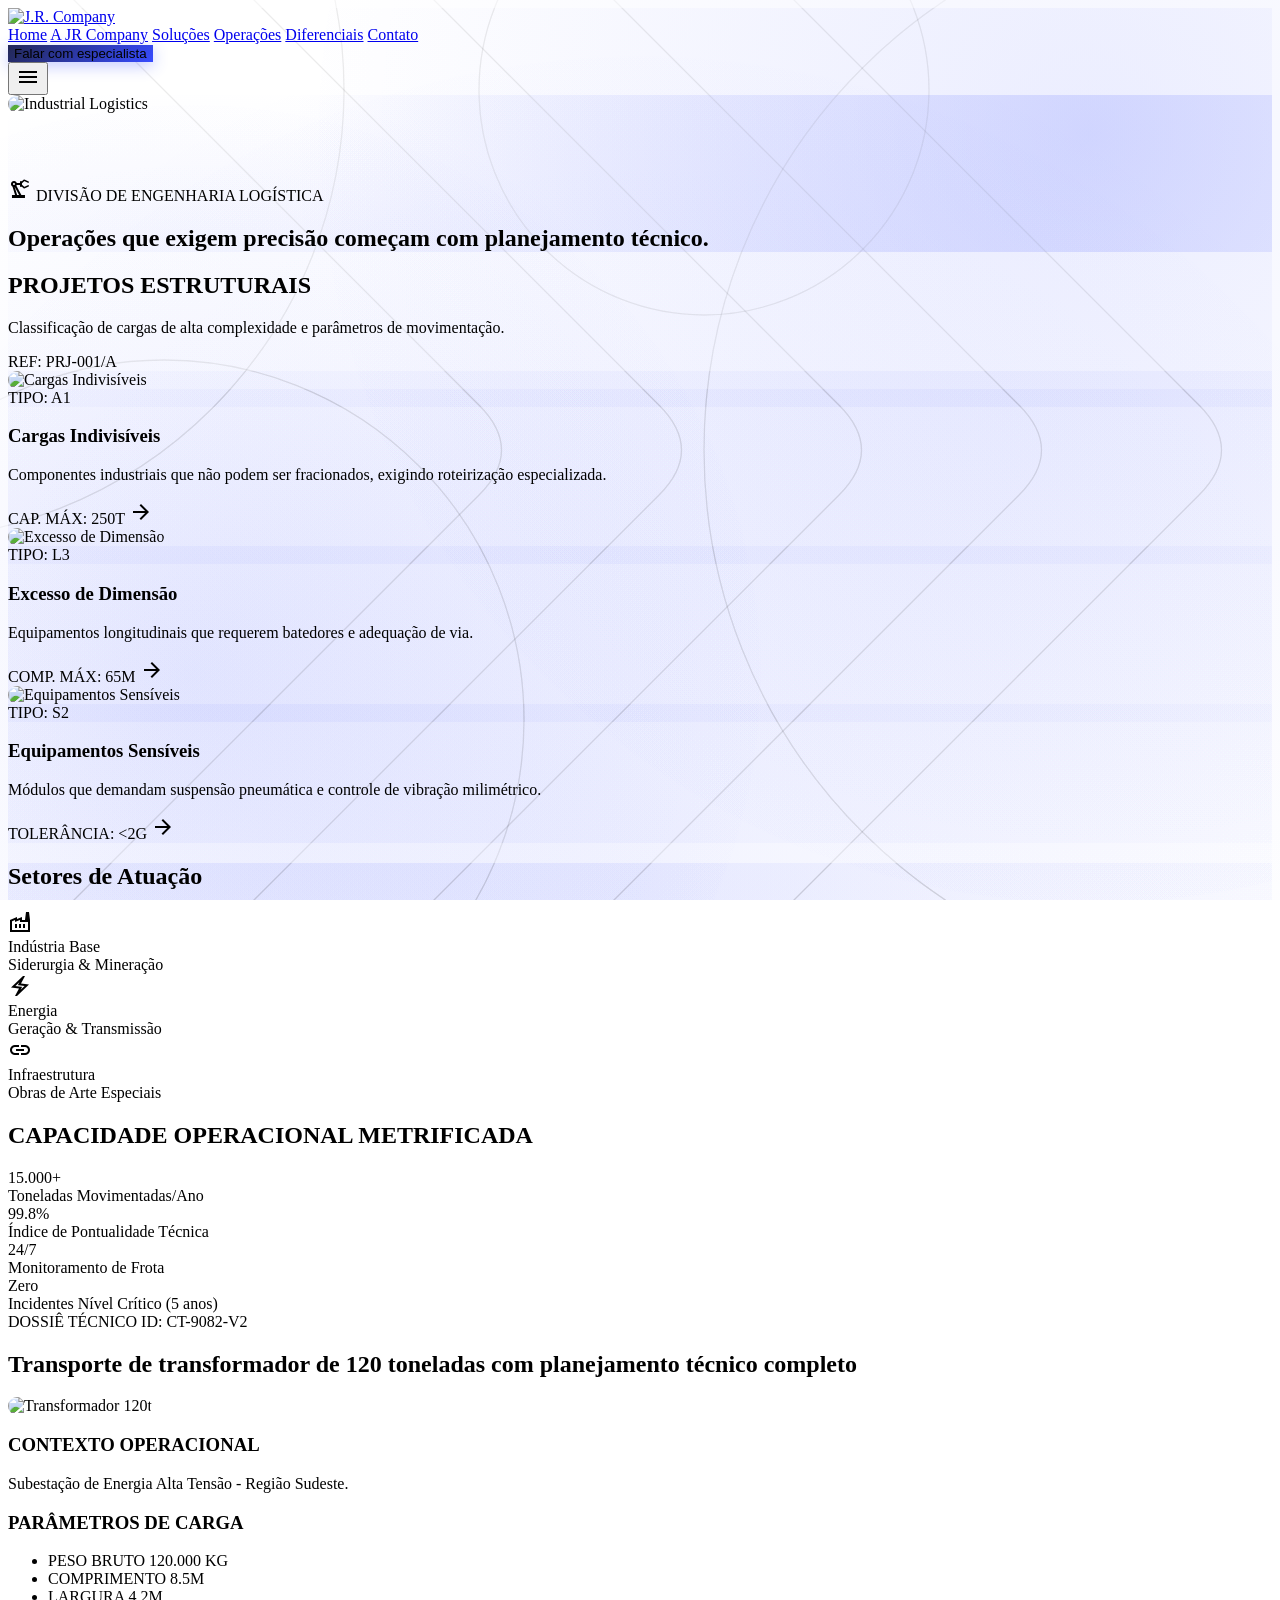
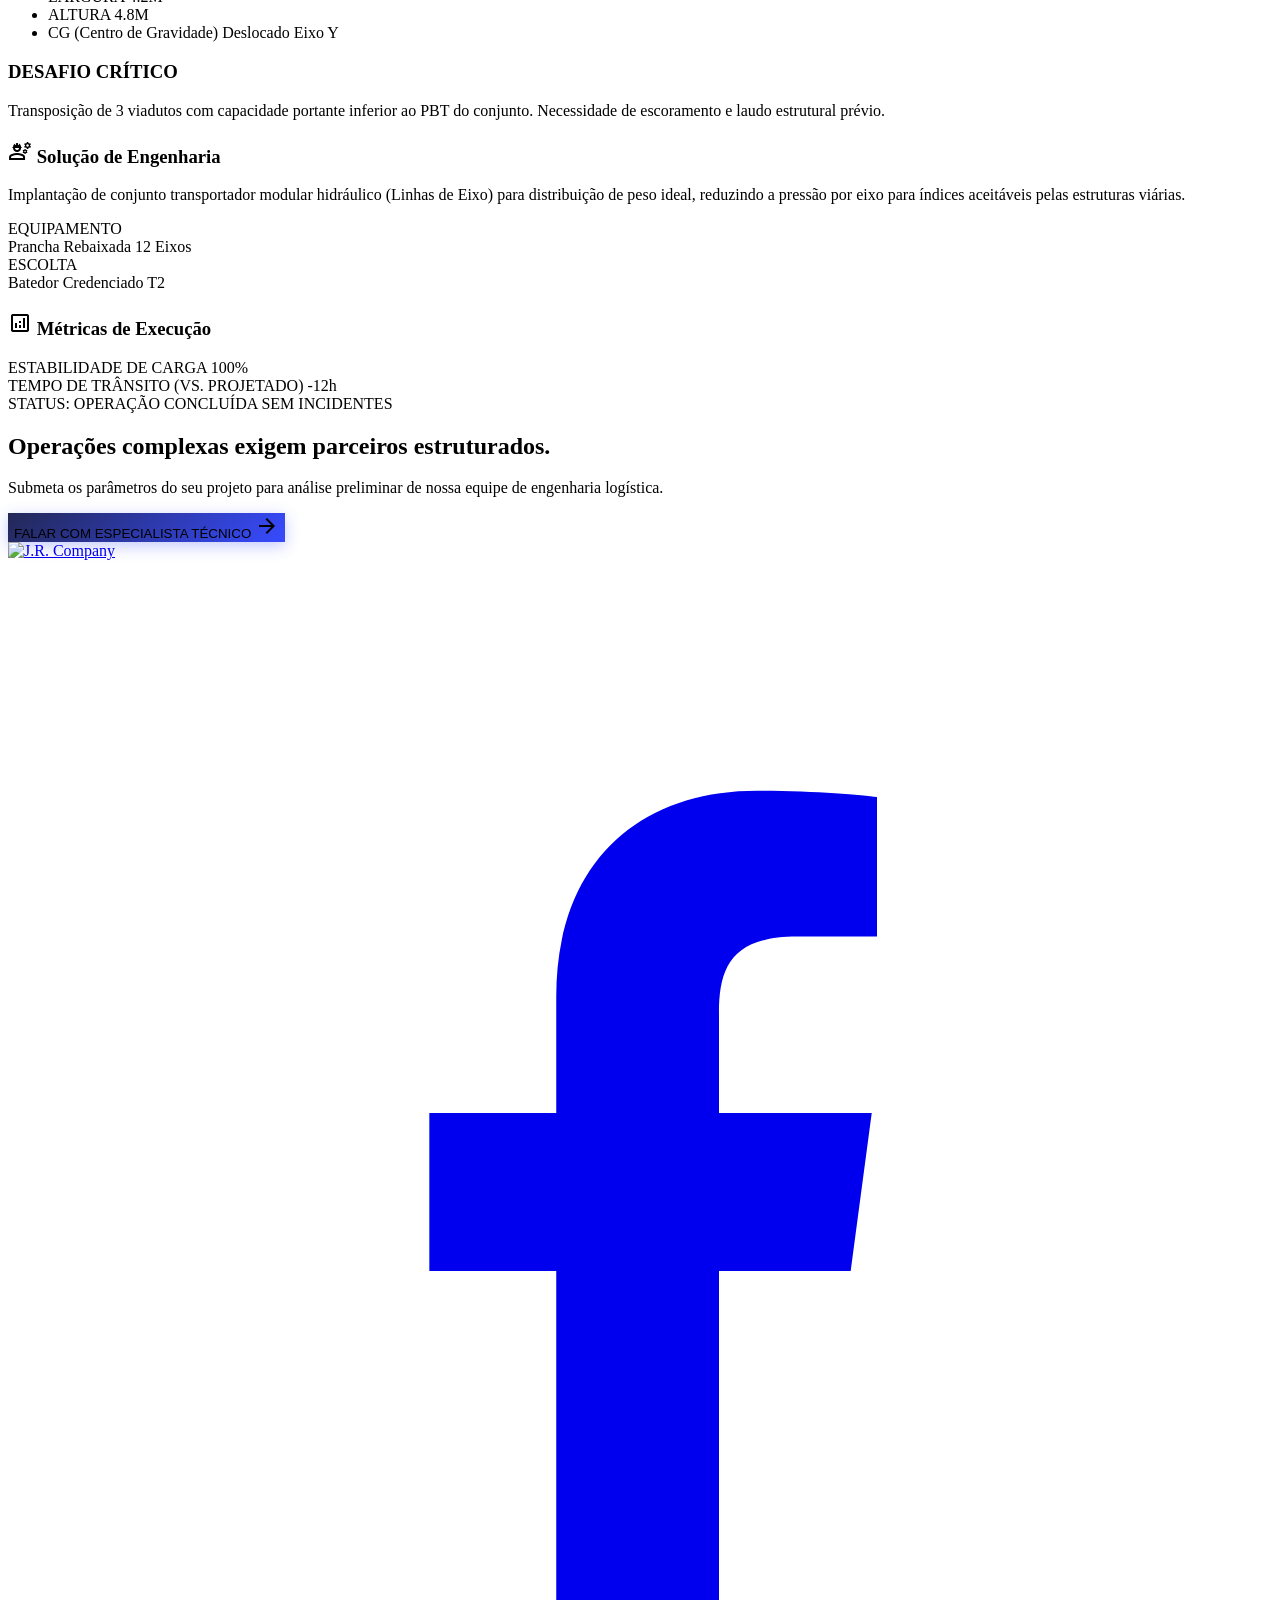
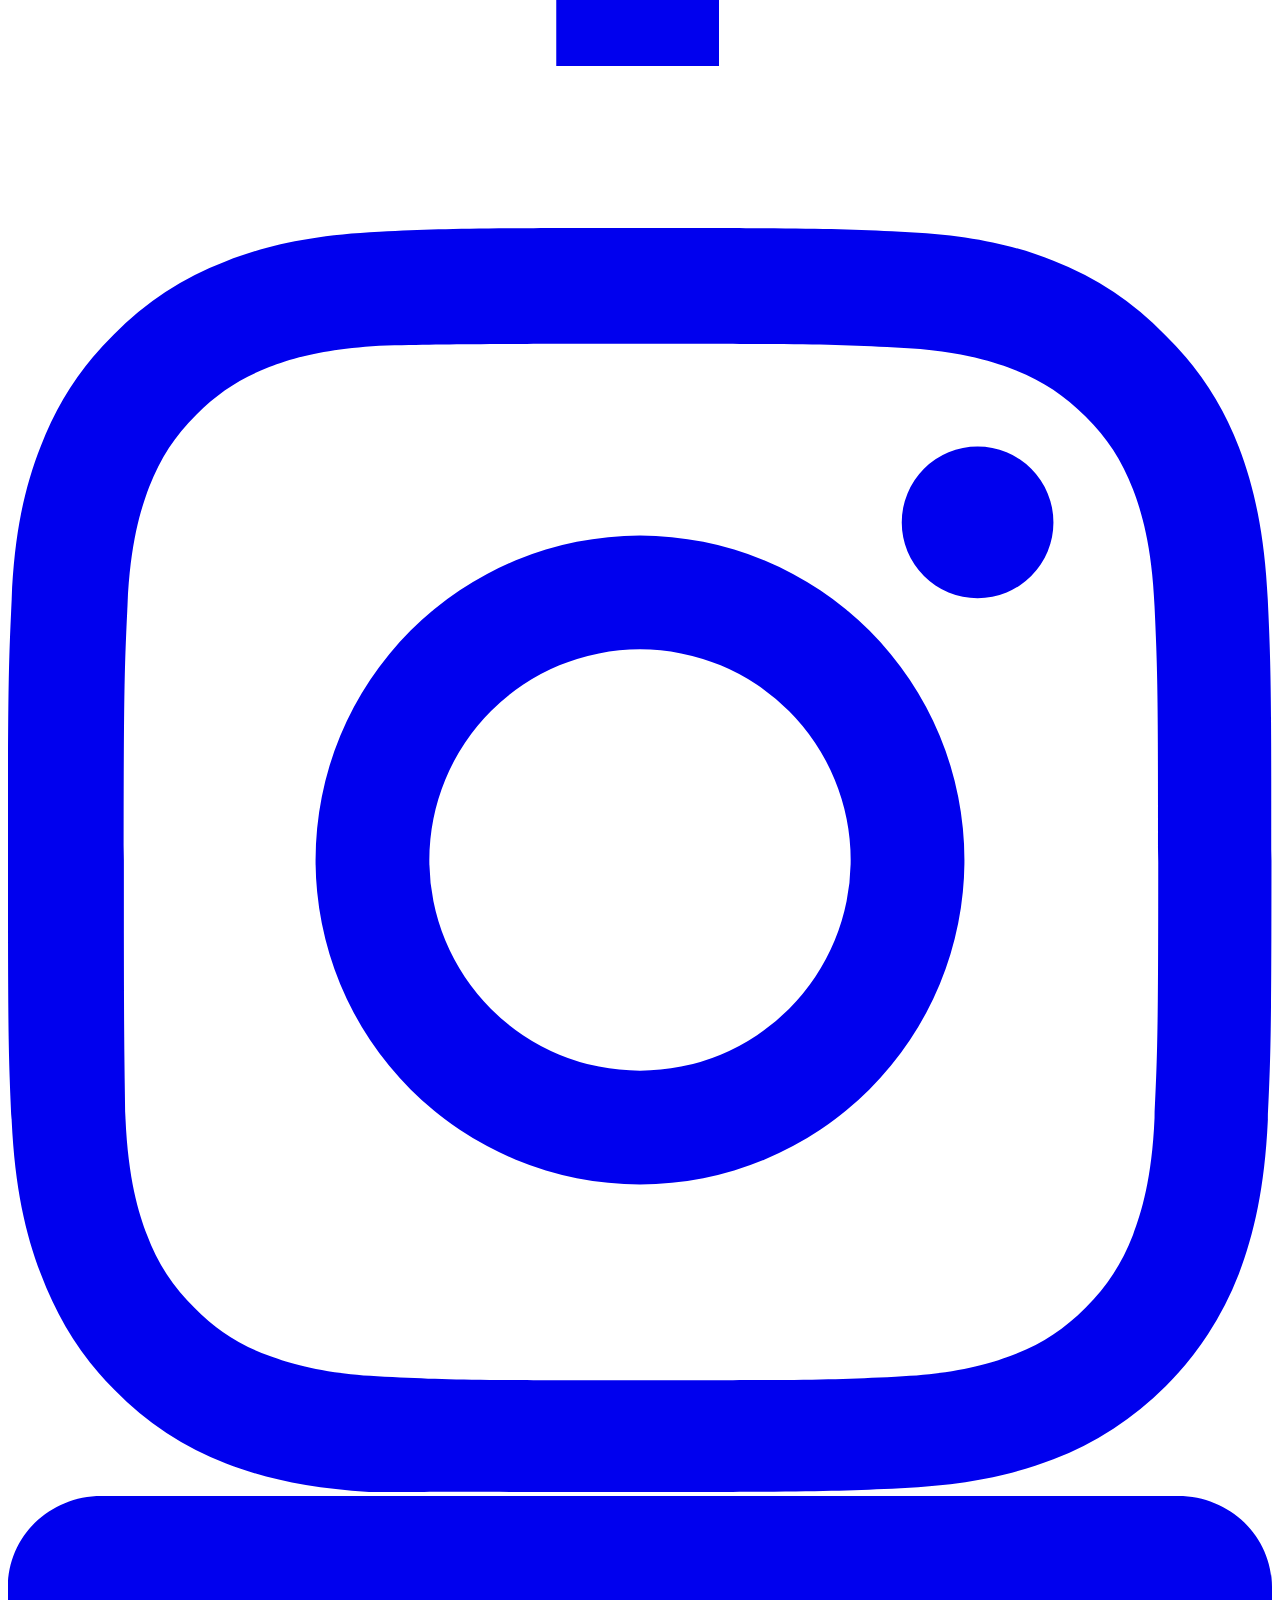
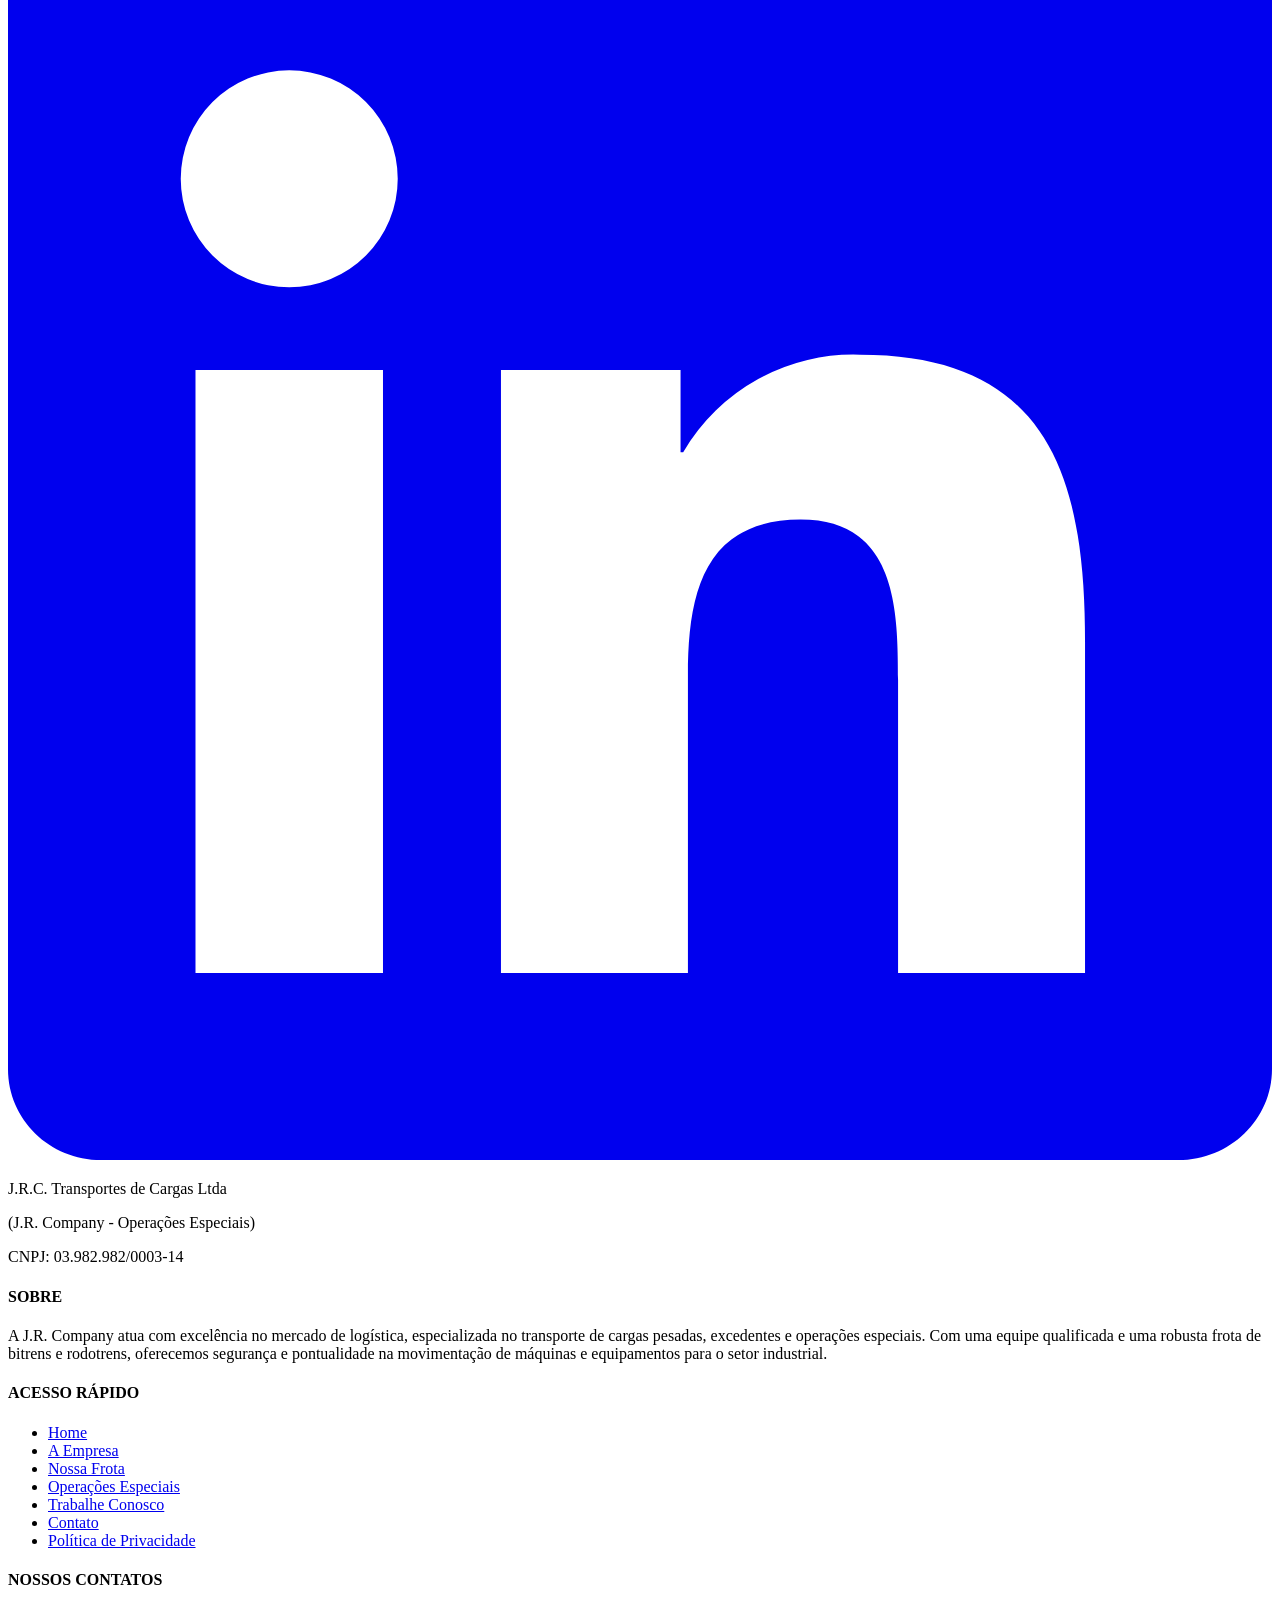
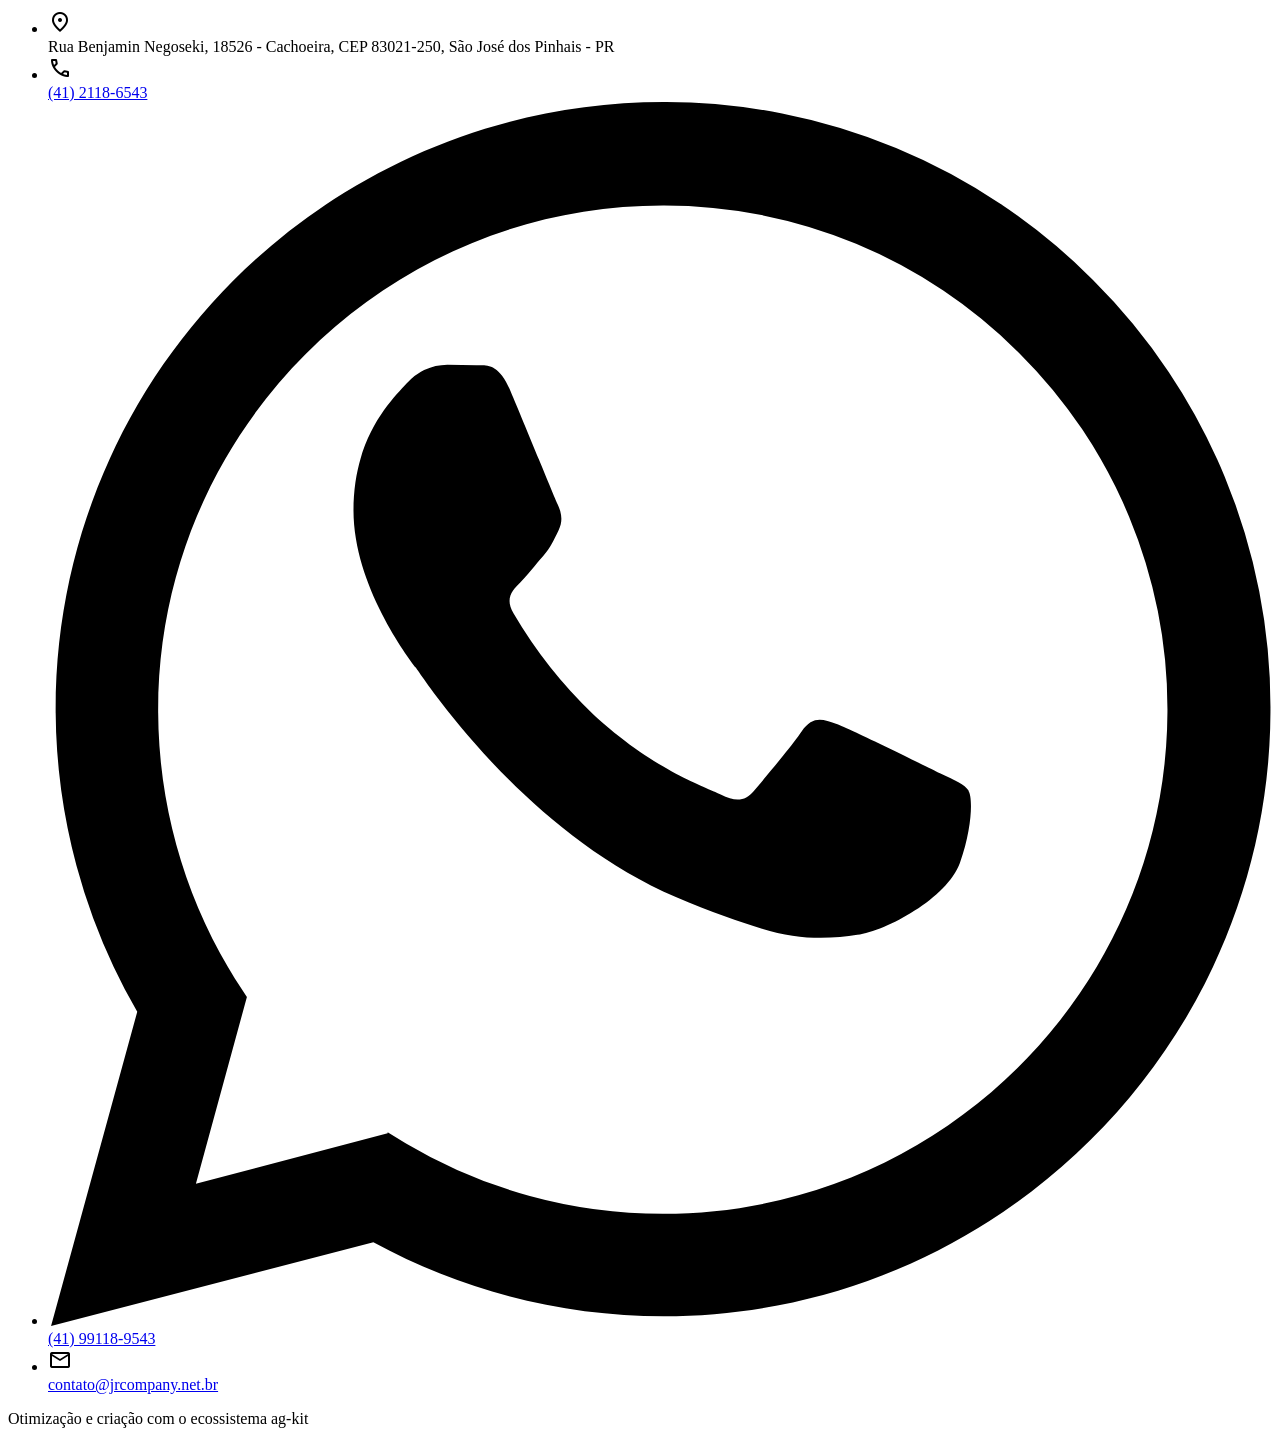
==== cases-operacoes.html @ a43604d0 "Initial commit" ====
<!DOCTYPE html>

<html class="light" lang="en"><head>
<meta charset="utf-8"/>
<meta content="width=device-width, initial-scale=1.0" name="viewport"/>
<title>J.R. COMPANY - Operations</title>
<script src="https://cdn.tailwindcss.com?plugins=forms,container-queries"></script>
<link href="https://fonts.googleapis.com" rel="preconnect"/>
<link crossorigin="" href="https://fonts.gstatic.com" rel="preconnect"/>
<link href="https://fonts.googleapis.com/css2?family=Space+Grotesk:wght@400;500;600;700&amp;family=Vazirmatn:wght@400;500;600;700;800;900&amp;display=swap" rel="stylesheet"/>
<link href="https://fonts.googleapis.com/css2?family=Material+Symbols+Outlined:wght,FILL@100..700,0..1&amp;display=swap" rel="stylesheet"/>
<link href="https://fonts.googleapis.com/css2?family=Material+Symbols+Outlined:wght,FILL@100..700,0..1&amp;display=swap" rel="stylesheet"/>
<script id="tailwind-config">
        tailwind.config = {
          darkMode: "class",
          theme: {
            extend: {
              "colors": {
                      "surface-container-high": "#e2e7ff",
                      "secondary-fixed": "#dae2ff",
                      "on-secondary": "#ffffff",
                      "on-tertiary-container": "#bcc7ff",
                      "on-secondary-container": "#232856",
                      "on-background": "#1F1F21",
                      "on-primary-fixed-variant": "#374BFF",
                      "inverse-surface": "#1F1F21",
                      "surface-container": "#F4F4F4",
                      "surface-container-lowest": "#ffffff",
                      "surface-dim": "#E0E0E0",
                      "background": "#F4F4F4",
                      "surface-tint": "#374BFF",
                      "on-tertiary": "#ffffff",
                      "surface-bright": "#F4F4F4",
                      "on-error": "#ffffff",
                      "inverse-on-surface": "#F4F4F4",
                      "on-secondary-fixed": "#1F1F21",
                      "error": "#ba1a1a",
                      "primary-container": "#374BFF",
                      "on-surface-variant": "#434654",
                      "on-error-container": "#93000a",
                      "tertiary-container": "#232856",
                      "on-tertiary-fixed-variant": "#232856",
                      "surface-container-highest": "#E0E0E0",
                      "secondary": "#232856",
                      "primary": "#374BFF",
                      "tertiary-fixed-dim": "#b8c4ff",
                      "on-primary-container": "#ffffff",
                      "secondary-fixed-dim": "#b1c5ff",
                      "outline-variant": "#c3c6d6",
                      "surface-container-low": "#F4F4F4",
                      "primary-fixed-dim": "#b4c5ff",
                      "surface-variant": "#E0E0E0",
                      "on-tertiary-fixed": "#1F1F21",
                      "error-container": "#ffdad6",
                      "on-secondary-fixed-variant": "#232856",
                      "on-primary-fixed": "#1F1F21",
                      "tertiary": "#232856",
                      "surface": "#F4F4F4",
                      "tertiary-fixed": "#dde1ff",
                      "on-primary": "#ffffff",
                      "secondary-container": "#232856",
                      "inverse-primary": "#374BFF",
                      "outline": "#737685",
                      "on-surface": "#1F1F21",
                      "primary-fixed": "#374BFF"
              },
              "borderRadius": {
                      "DEFAULT": "0.25rem",
                      "lg": "0.5rem",
                      "xl": "0.75rem",
                      "full": "9999px"
              },
              "spacing": {
                      "lg": "24px",
                      "xl": "48px",
                      "sm": "8px",
                      "unit": "4px",
                      "xs": "4px",
                      "gutter": "20px",
                      "md": "16px",
                      "margin": "40px"
              },
              "fontFamily": {
                      "label-sm": [
                              "Vazirmatn"
                      ],
                      "display": [
                              "Vazirmatn"
                      ],
                      "headline-md": [
                              "Vazirmatn"
                      ],
                      "headline-lg": [
                              "Vazirmatn"
                      ],
                      "body-lg": [
                              "Vazirmatn"
                      ],
                      "mono-data": [
                              "Vazirmatn"
                      ],
                      "body-md": [
                              "Vazirmatn"
                      ]
              },
              "fontSize": {
                      "label-sm": [
                              "12px",
                              {
                                      "lineHeight": "1",
                                      "letterSpacing": "0.05em",
                                      "fontWeight": "700"
                              }
                      ],
                      "display": [
                              "64px",
                              {
                                      "lineHeight": "1.1",
                                      "letterSpacing": "-0.02em",
                                      "fontWeight": "400"
                              }
                      ],
                      "headline-md": [
                              "24px",
                              {
                                      "lineHeight": "1.3",
                                      "fontWeight": "400"
                              }
                      ],
                      "headline-lg": [
                              "32px",
                              {
                                      "lineHeight": "1.2",
                                      "fontWeight": "400"
                              }
                      ],
                      "body-lg": [
                              "18px",
                              {
                                      "lineHeight": "1.6",
                                      "fontWeight": "400"
                              }
                      ],
                      "mono-data": [
                              "14px",
                              {
                                      "lineHeight": "1",
                                      "letterSpacing": "0.01em",
                                      "fontWeight": "500"
                              }
                      ],
                      "body-md": [
                              "16px",
                              {
                                      "lineHeight": "1.5",
                                      "fontWeight": "400"
                              }
                      ]
              }
      },
          },
        }
      </script>
<style>
        .font-vazirmatn { font-family: 'Vazirmatn', sans-serif; }
        .blueprint-bg {
            background-image: linear-gradient(rgba(0,0,0,0.03) 1px, transparent 1px),
            linear-gradient(90deg, rgba(0,0,0,0.03) 1px, transparent 1px);
            background-size: 20px 20px;
        }
        .blueprint-bg-dark {
            background-image: linear-gradient(rgba(255,255,255,0.03) 1px, transparent 1px),
            linear-gradient(90deg, rgba(255,255,255,0.03) 1px, transparent 1px);
            background-size: 20px 20px;
        }
        /* Rounded images */
        section img {
            border-radius: 12px;
        }
        section div.overflow-hidden:not(.absolute) {
            border-radius: 12px;
        }
        
        /* Nova textura Chevron aplicada a todos os blocos de fundo globais */
        body, section, main, footer, nav, header, .bg-white, .bg-slate-50, .bg-slate-100, .bg-surface, .bg-surface-container-lowest, .bg-surface-container-low {
            background-image: 
                url("data:image/svg+xml,%3Csvg width='1440' height='1000' viewBox='0 0 1440 1000' xmlns='http://www.w3.org/2000/svg'%3E%3Cg fill='none' stroke='rgba(0,0,0,0.04)' stroke-width='1.5'%3E%3Cpath d='M400 -500 L1350 450 Q1400 500 1350 550 L400 1500'/%3E%3Cpath d='M200 -500 L1150 450 Q1200 500 1150 550 L200 1500'/%3E%3Cpath d='M0 -500 L950 450 Q1000 500 950 550 L0 1500'/%3E%3Cpath d='M-200 -500 L750 450 Q800 500 750 550 L-200 1500'/%3E%3Cpath d='M-400 -500 L550 450 Q600 500 550 550 L-400 1500'/%3E%3Ccircle cx='1400' cy='500' r='600' /%3E%3Ccircle cx='200' cy='800' r='400' /%3E%3Ccircle cx='800' cy='100' r='250' /%3E%3Ccircle cx='-100' cy='100' r='500' /%3E%3C/g%3E%3C/svg%3E"),
                radial-gradient(circle 800px at 85% 15%, rgba(55, 75, 255, 0.05) 0%, rgba(55, 75, 255, 0) 100%),
                radial-gradient(circle 600px at 15% 75%, rgba(55, 75, 255, 0.04) 0%, rgba(55, 75, 255, 0) 100%),
                radial-gradient(circle 900px at 50% 100%, rgba(55, 75, 255, 0.03) 0%, rgba(55, 75, 255, 0) 100%);
            background-attachment: fixed, fixed, fixed, fixed;
            background-size: cover, 100vw 100vh, 100vw 100vh, 100vw 100vh;
            background-position: right center, top left, top left, top left;
            background-repeat: no-repeat, no-repeat, no-repeat, no-repeat;
        }
        
        /* Override para fundos escuros, para a textura ficar branca */
        .bg-slate-950, .bg-on-surface, footer {
            background-image: 
                url("data:image/svg+xml,%3Csvg width='1440' height='1000' viewBox='0 0 1440 1000' xmlns='http://www.w3.org/2000/svg'%3E%3Cg fill='none' stroke='rgba(255,255,255,0.05)' stroke-width='1.5'%3E%3Cpath d='M400 -500 L1350 450 Q1400 500 1350 550 L400 1500'/%3E%3Cpath d='M200 -500 L1150 450 Q1200 500 1150 550 L200 1500'/%3E%3Cpath d='M0 -500 L950 450 Q1000 500 950 550 L0 1500'/%3E%3Cpath d='M-200 -500 L750 450 Q800 500 750 550 L-200 1500'/%3E%3Cpath d='M-400 -500 L550 450 Q600 500 550 550 L-400 1500'/%3E%3Ccircle cx='1400' cy='500' r='600' /%3E%3Ccircle cx='200' cy='800' r='400' /%3E%3Ccircle cx='800' cy='100' r='250' /%3E%3Ccircle cx='-100' cy='100' r='500' /%3E%3C/g%3E%3C/svg%3E"),
                radial-gradient(circle 800px at 85% 15%, rgba(55, 75, 255, 0.15) 0%, rgba(55, 75, 255, 0) 100%),
                radial-gradient(circle 600px at 15% 75%, rgba(55, 75, 255, 0.1) 0%, rgba(55, 75, 255, 0) 100%),
                radial-gradient(circle 900px at 50% 100%, rgba(55, 75, 255, 0.08) 0%, rgba(55, 75, 255, 0) 100%) !important;
            background-attachment: fixed, fixed, fixed, fixed !important;
            background-size: cover, 100vw 100vh, 100vw 100vh, 100vw 100vh !important;
            background-position: right center, top left, top left, top left !important;
            background-repeat: no-repeat, no-repeat, no-repeat, no-repeat !important;
        }
        
        /* Remover a textura blueprint antiga para evidenciar a nova */
        .blueprint-bg, .blueprint-bg-dark {
            background-image: none !important;
        }





        /* Estilo para o detalhe da logo flutuante e acentos */
        .logo-floating-detail {
            position: fixed;
            bottom: -10%;
            right: -10%;
            width: 50vw;
            height: 50vw;
            max-width: 800px;
            opacity: 0.04;
            pointer-events: none;
            z-index: 0;
            transform: rotate(-15deg);
            filter: blur(2px);
            transition: all 1.2s cubic-bezier(0.4, 0, 0.2, 1);
            background-image: url('https://gnsincorporadora.com.br/wp-content/uploads/2026/04/Group.png');
            background-size: contain;
            background-repeat: no-repeat;
            background-position: center;
        }

        .logo-accent-bg {
            position: absolute;
            pointer-events: none;
            z-index: 0;
            opacity: 0.05;
            transition: all 0.8s ease;
            background-size: contain;
            background-repeat: no-repeat;
            background-position: center;
        }

        .logo-accent-bg:hover {
            opacity: 0.1;
            transform: scale(1.05) rotate(2deg);
        }

        .logo-accent-left {
            left: -10%;
            top: 15%;
            transform: rotate(5deg);
            width: 40vw;
            max-width: 600px;
            background-image: url('https://gnsincorporadora.com.br/wp-content/uploads/2026/04/logo-s.png');
            filter: brightness(0) invert(1) opacity(0.3);
        }

        .logo-accent-right {
            right: -10%;
            bottom: 15%;
            transform: rotate(-10deg);
            width: 35vw;
            max-width: 500px;
            background-image: url('https://gnsincorporadora.com.br/wp-content/uploads/2026/04/Group.png');
        }

        .logo-accent-blue {
            opacity: 0.12;
            filter: saturate(1.5);
        }

        .logo-detail-small {
            width: 64px;
            height: 64px;
            opacity: 0.3;
            pointer-events: none;
            background-image: url('https://gnsincorporadora.com.br/wp-content/uploads/2026/04/logo-s.png');
            background-size: contain;
            background-repeat: no-repeat;
            filter: brightness(0.8);
            transition: transform 0.5s ease;
        }

        .logo-detail-small:hover {
            transform: rotate(15deg) scale(1.1);
        }

        .btn-gradient {
            background: linear-gradient(135deg, #232856 0%, #374BFF 100%) !important;
            border: none !important;
            box-shadow: 0 4px 15px rgba(55, 75, 255, 0.3);
            transition: all 0.3s ease;
        }

        .btn-gradient:hover {
            background: linear-gradient(135deg, #374BFF 0%, #232856 100%) !important;
            transform: translateY(-2px);
            box-shadow: 0 6px 20px rgba(55, 75, 255, 0.4);
        }
    </style>
</head>
<body class="antialiased min-h-screen flex flex-col">
    <!-- Detalhe da Logo como Marca d'água Moderna (Fixed) -->
    <div class="logo-floating-detail"></div>
<!-- TopNavBar -->
<nav class="bg-white dark:bg-slate-950 font-['Vazirmatn'] uppercase tracking-tighter text-sm font-semibold full-width top-0 sticky rounded-none border-b border-slate-200 dark:border-slate-800 z-50">
<div class="flex justify-between items-center w-full px-8 py-4 max-w-[1440px] mx-auto">
<a href="index.html" class="flex items-center"><img src="https://jrcompany.net.br/wp-content/uploads/2023/12/jcr-transportes-logo.png" alt="J.R. Company" class="h-10 w-auto"></a>
<div class="hidden md:flex space-x-8 items-center">
<a class="text-[#374BFF] border-b-2 border-[#374BFF] pb-1 hover:text-[#374BFF] transition-colors duration-200 opacity-80" href="#">Home</a>
<a class="text-slate-900 dark:text-slate-300 hover:text-[#374BFF] transition-colors duration-200" href="#">A JR Company</a>
<a class="text-slate-900 dark:text-slate-300 hover:text-[#374BFF] transition-colors duration-200" href="#">Soluções</a>
<a class="text-slate-900 dark:text-slate-300 hover:text-[#374BFF] transition-colors duration-200" href="#">Operações</a>
<a class="text-slate-900 dark:text-slate-300 hover:text-[#374BFF] transition-colors duration-200" href="#">Diferenciais</a>
<a class="text-slate-900 dark:text-slate-300 hover:text-[#374BFF] transition-colors duration-200" href="#">Contato</a>
</div>
<div class="hidden md:flex items-center space-x-4">
<button class="px-6 py-3 btn-gradient text-white rounded-full transition-colors uppercase tracking-widest text-xs font-bold" style="">Falar com especialista</button>
</div>
<button class="rounded-xl md:hidden text-slate-900 dark:text-white" style="">
<span class="material-symbols-outlined" style="">menu</span>
</button>
</div>
</nav>
<main class="flex-grow w-full max-w-[1440px] mx-auto">
<!-- HERO SECTION -->
<section class="relative w-full min-h-[614px] bg-on-surface flex items-end border-b border-outline-variant blueprint-dark-bg overflow-hidden">
<div class="absolute inset-0 overflow-hidden">
    <!-- Logo Detail Left (from example image) -->
    <div class="logo-accent-bg logo-accent-left opacity-10"></div>
<img alt="Industrial Logistics" class="w-full h-full object-cover opacity-20 mix-blend-luminosity grayscale" data-alt="Heavy industrial port at dusk with massive shipping cranes, cargo containers, and strict geometric lines bathed in cool artificial lighting" src="https://lh3.googleusercontent.com/aida-public/[base64]"/>
</div>
<div class="relative z-10 p-10 md:p-margin w-full max-w-4xl relative">
<!-- Small Logo Detail Top Left (as per user arrow) -->
<div class="absolute -top-12 -left-4 logo-detail-small"></div>
<div class="inline-flex items-center gap-2 bg-primary-container text-on-primary px-3 py-1 mb-6 font-mono-data text-mono-data uppercase sharp">
<span class="material-symbols-outlined text-sm">precision_manufacturing</span>
                    DIVISÃO DE ENGENHARIA LOGÍSTICA
                </div>
<h1 class="font-display text-display text-surface-bright leading-tight">
                    Operações que exigem precisão <span class="text-[#374BFF] font-bold">começam com planejamento técnico.</span>
                </h1>
</div>
</section>
<!-- BLOCK 01 — PROJETOS -->
<section class="py-xl px-6 md:px-margin blueprint-bg tech-border-b">
<div class="mb-10 flex items-end justify-between">
<div>
<h2 class="font-headline-lg text-headline-lg text-on-surface mb-2">PROJETOS ESTRUTURAIS</h2>
<p class="font-body-md text-body-md text-on-surface-variant max-w-2xl">Classificação de cargas de alta complexidade e parâmetros de movimentação.</p>
</div>
<div class="font-mono-data text-mono-data text-outline hidden md:block">
                    REF: PRJ-001/A
                </div>
</div>
<div class="grid grid-cols-1 md:grid-cols-3 gap-0 tech-border bg-surface-container-lowest">
<!-- Project 1 -->
<div class="tech-border-r p-4 flex flex-col hover:bg-surface-container-low transition-colors group">
<div class="h-64 bg-surface-variant mb-4 overflow-hidden relative">
<img alt="Cargas Indivisíveis" class="w-full h-full object-cover grayscale group-hover:grayscale-0 transition-all duration-500" data-alt="Close-up of massive steel pipeline infrastructure being hoisted by heavy machinery against a clear blue sky" src="https://lh3.googleusercontent.com/aida-public/[base64]"/>
<div class="absolute top-2 right-2 bg-surface text-on-surface font-mono-data text-[10px] px-2 py-1 border border-outline-variant">
                            TIPO: A1
                        </div>
</div>
<h3 class="font-headline-md text-headline-md text-on-surface mb-2">Cargas Indivisíveis</h3>
<p class="font-body-md text-body-md text-on-surface-variant mb-4 flex-grow">Componentes industriais que não podem ser fracionados, exigindo roteirização especializada.</p>
<div class="pt-4 border-t border-outline-variant flex justify-between font-mono-data text-mono-data text-outline">
<span>CAP. MÁX: 250T</span>
<span class="material-symbols-outlined text-sm">arrow_forward</span>
</div>
</div>
<!-- Project 2 -->
<div class="tech-border-r p-4 flex flex-col hover:bg-surface-container-low transition-colors group">
<div class="h-64 bg-surface-variant mb-4 overflow-hidden relative">
<img alt="Excesso de Dimensão" class="w-full h-full object-cover grayscale group-hover:grayscale-0 transition-all duration-500" data-alt="Aerial view of wind turbine blades being transported on long specialized flatbed trucks along a desert highway" src="https://lh3.googleusercontent.com/aida-public/[base64]"/>
<div class="absolute top-2 right-2 bg-surface text-on-surface font-mono-data text-[10px] px-2 py-1 border border-outline-variant">
                            TIPO: L3
                        </div>
</div>
<h3 class="font-headline-md text-headline-md text-on-surface mb-2">Excesso de Dimensão</h3>
<p class="font-body-md text-body-md text-on-surface-variant mb-4 flex-grow">Equipamentos longitudinais que requerem batedores e adequação de via.</p>
<div class="pt-4 border-t border-outline-variant flex justify-between font-mono-data text-mono-data text-outline">
<span>COMP. MÁX: 65M</span>
<span class="material-symbols-outlined text-sm">arrow_forward</span>
</div>
</div>
<!-- Project 3 -->
<div class="p-4 flex flex-col hover:bg-surface-container-low transition-colors group">
<div class="h-64 bg-surface-variant mb-4 overflow-hidden relative">
<img alt="Equipamentos Sensíveis" class="w-full h-full object-cover grayscale group-hover:grayscale-0 transition-all duration-500" data-alt="Complex electrical transformer station with heavy gauge wires and industrial metal structures in high contrast" src="https://lh3.googleusercontent.com/aida-public/[base64]"/>
<div class="absolute top-2 right-2 bg-surface text-on-surface font-mono-data text-[10px] px-2 py-1 border border-outline-variant">
                            TIPO: S2
                        </div>
</div>
<h3 class="font-headline-md text-headline-md text-on-surface mb-2">Equipamentos Sensíveis</h3>
<p class="font-body-md text-body-md text-on-surface-variant mb-4 flex-grow">Módulos que demandam suspensão pneumática e controle de vibração milimétrico.</p>
<div class="pt-4 border-t border-outline-variant flex justify-between font-mono-data text-mono-data text-outline">
<span>TOLERÂNCIA: &lt;2G</span>
<span class="material-symbols-outlined text-sm">arrow_forward</span>
</div>
</div>
</div>
</section>
<!-- BLOCK 02 & 03 — SEGMENTOS & CAPACIDADE (Asymmetric Layout) -->
<section class="grid grid-cols-1 md:grid-cols-12 border-b border-outline-variant bg-surface">
<!-- Segmentos (Left Col) -->
<div class="md:col-span-4 p-xl tech-border-r bg-surface-container-low">
<h2 class="font-label-sm text-label-sm uppercase text-on-surface-variant mb-8 border-b border-outline-variant pb-2">Setores de Atuação</h2>
<div class="flex flex-col gap-4">
<div class="flex items-center gap-4 p-4 bg-surface tech-border hover:border-primary transition-colors">
<span class="material-symbols-outlined text-primary text-[32px] p-2 bg-surface-container" data-icon="factory">factory</span>
<div>
<div class="font-headline-md text-headline-md text-on-surface">Indústria Base</div>
<div class="font-mono-data text-[12px] text-outline">Siderurgia &amp; Mineração</div>
</div>
</div>
<div class="flex items-center gap-4 p-4 bg-surface tech-border hover:border-primary transition-colors">
<span class="material-symbols-outlined text-primary text-[32px] p-2 bg-surface-container" data-icon="electric_bolt">electric_bolt</span>
<div>
<div class="font-headline-md text-headline-md text-on-surface">Energia</div>
<div class="font-mono-data text-[12px] text-outline">Geração &amp; Transmissão</div>
</div>
</div>
<div class="flex items-center gap-4 p-4 bg-surface tech-border hover:border-primary transition-colors">
<span class="material-symbols-outlined text-primary text-[32px] p-2 bg-surface-container" data-icon="bridge">link</span>
<div>
<div class="font-headline-md text-headline-md text-on-surface">Infraestrutura</div>
<div class="font-mono-data text-[12px] text-outline">Obras de Arte Especiais</div>
</div>
</div>
</div>
</div>
<!-- Capacidade (Right Col) -->
<div class="md:col-span-8 p-xl flex flex-col justify-center blueprint-bg">
<div class="max-w-2xl">
<h2 class="font-headline-lg text-headline-lg text-on-surface mb-8">CAPACIDADE OPERACIONAL METRIFICADA</h2>
<div class="grid grid-cols-2 gap-8">
<div class="border-l-4 border-primary pl-4">
<div class="font-display text-[48px] text-on-surface leading-none mb-1">15.000+</div>
<div class="font-label-sm text-label-sm text-on-surface-variant uppercase">Toneladas Movimentadas/Ano</div>
</div>
<div class="border-l-4 border-primary pl-4">
<div class="font-display text-[48px] text-on-surface leading-none mb-1">99.8%</div>
<div class="font-label-sm text-label-sm text-on-surface-variant uppercase">Índice de Pontualidade Técnica</div>
</div>
<div class="border-l-4 border-primary pl-4">
<div class="font-display text-[48px] text-on-surface leading-none mb-1">24/7</div>
<div class="font-label-sm text-label-sm text-on-surface-variant uppercase">Monitoramento de Frota</div>
</div>
<div class="border-l-4 border-primary pl-4">
<div class="font-display text-[48px] text-on-surface leading-none mb-1">Zero</div>
<div class="font-label-sm text-label-sm text-on-surface-variant uppercase">Incidentes Nível Crítico (5 anos)</div>
</div>
</div>
</div>
</div>
</section>
<!-- DETAILED CASE SECTION (Bento Grid / Schematic Style) -->
<section class="py-xl px-6 md:px-margin bg-surface relative overflow-hidden">
<!-- Logo Detail Right Blue (from example image) -->
<div class="logo-accent-bg logo-accent-right logo-accent-blue"></div>
<div class="mb-12 border-b-2 border-on-surface pb-6 relative z-10">
<div class="flex items-center gap-2 mb-4">
<span class="bg-on-surface text-surface px-2 py-1 font-mono-data text-[12px] sharp">DOSSIÊ TÉCNICO</span>
<span class="font-mono-data text-[12px] text-outline">ID: CT-9082-V2</span>
</div>
<h2 class="font-display text-[40px] md:text-[56px] text-on-surface leading-none max-w-4xl">
                    Transporte de transformador de 120 toneladas com planejamento técnico completo
                </h2>
</div>
<!-- Bento Grid -->
<div class="grid grid-cols-1 md:grid-cols-12 gap-0 tech-border bg-surface-container-lowest shadow-sm">
<!-- Main Image Area -->
<div class="md:col-span-8 border-b md:border-b-0 md:border-r border-outline-variant p-2 relative h-[400px] md:h-auto">
<img alt="Transformador 120t" class="w-full h-full object-cover filter contrast-125 saturate-50" data-alt="Massive industrial transformer secured onto a heavy-duty multi-axle trailer, shot from a low angle emphasizing scale and engineering" src="https://lh3.googleusercontent.com/aida-public/[base64]"/>
<!-- Overlay Grid -->
<div class="absolute inset-0 blueprint-bg pointer-events-none opacity-50"></div>
<!-- Crosshairs -->
<div class="absolute top-1/2 left-1/2 w-8 h-8 -ml-4 -mt-4 border border-white opacity-70 pointer-events-none flex items-center justify-center">
<div class="w-1 h-1 bg-white"></div>
</div>
</div>
<!-- Specs Sidebar -->
<div class="md:col-span-4 flex flex-col bg-surface">
<div class="p-6 tech-border-b bg-surface-container-low">
<h3 class="font-label-sm text-label-sm text-on-surface-variant mb-1">CONTEXTO OPERACIONAL</h3>
<p class="font-body-md text-on-surface font-medium">Subestação de Energia Alta Tensão - Região Sudeste.</p>
</div>
<div class="p-6 tech-border-b flex-grow">
<h3 class="font-label-sm text-label-sm text-on-surface-variant mb-4">PARÂMETROS DE CARGA</h3>
<ul class="space-y-3 font-mono-data text-[14px]">
<li class="flex justify-between border-b border-outline-variant border-dashed pb-1">
<span class="text-outline">PESO BRUTO</span>
<span class="text-on-surface font-bold">120.000 KG</span>
</li>
<li class="flex justify-between border-b border-outline-variant border-dashed pb-1">
<span class="text-outline">COMPRIMENTO</span>
<span class="text-on-surface font-bold">8.5M</span>
</li>
<li class="flex justify-between border-b border-outline-variant border-dashed pb-1">
<span class="text-outline">LARGURA</span>
<span class="text-on-surface font-bold">4.2M</span>
</li>
<li class="flex justify-between border-b border-outline-variant border-dashed pb-1">
<span class="text-outline">ALTURA</span>
<span class="text-on-surface font-bold">4.8M</span>
</li>
<li class="flex justify-between border-b border-outline-variant border-dashed pb-1">
<span class="text-outline">CG (Centro de Gravidade)</span>
<span class="text-on-surface font-bold">Deslocado Eixo Y</span>
</li>
</ul>
</div>
<div class="p-6 bg-error-container text-on-error-container">
<h3 class="font-label-sm text-label-sm mb-2 opacity-80">DESAFIO CRÍTICO</h3>
<p class="font-body-sm text-[14px] leading-tight">Transposição de 3 viadutos com capacidade portante inferior ao PBT do conjunto. Necessidade de escoramento e laudo estrutural prévio.</p>
</div>
</div>
<!-- Bottom Row: Solution & Results -->
<div class="md:col-span-6 p-8 tech-border-t tech-border-r border-outline-variant bg-surface">
<h3 class="font-headline-md text-headline-md text-on-surface mb-4 flex items-center gap-2">
<span class="material-symbols-outlined text-primary">engineering</span>
                        Solução de Engenharia
                    </h3>
<p class="font-body-lg text-body-lg text-on-surface-variant mb-6">
                        Implantação de conjunto transportador modular hidráulico (Linhas de Eixo) para distribuição de peso ideal, reduzindo a pressão por eixo para índices aceitáveis pelas estruturas viárias.
                    </p>
<div class="grid grid-cols-2 gap-4">
<div class="p-3 border border-outline-variant bg-surface-container-lowest">
<div class="font-mono-data text-[10px] text-outline mb-1">EQUIPAMENTO</div>
<div class="font-bold text-on-surface text-[14px]">Prancha Rebaixada 12 Eixos</div>
</div>
<div class="p-3 border border-outline-variant bg-surface-container-lowest">
<div class="font-mono-data text-[10px] text-outline mb-1">ESCOLTA</div>
<div class="font-bold text-on-surface text-[14px]">Batedor Credenciado T2</div>
</div>
</div>
</div>
<div class="md:col-span-6 p-8 tech-border-t border-outline-variant bg-surface-container-low flex flex-col justify-center">
<h3 class="font-headline-md text-headline-md text-on-surface mb-4 flex items-center gap-2">
<span class="material-symbols-outlined text-primary">analytics</span>
                        Métricas de Execução
                    </h3>
<div class="space-y-4">
<div>
<div class="flex justify-between font-mono-data text-[12px] mb-1">
<span class="text-on-surface-variant">ESTABILIDADE DE CARGA</span>
<span class="text-primary font-bold">100%</span>
</div>
<div class="w-full bg-surface-variant h-1"><div class="bg-primary h-1 w-full"></div></div>
</div>
<div>
<div class="flex justify-between font-mono-data text-[12px] mb-1">
<span class="text-on-surface-variant">TEMPO DE TRÂNSITO (VS. PROJETADO)</span>
<span class="text-primary font-bold">-12h</span>
</div>
<div class="w-full bg-surface-variant h-1"><div class="bg-primary h-1 w-[85%]"></div></div>
</div>
<div class="mt-4 pt-4 border-t border-outline-variant border-dashed">
<span class="inline-block bg-primary text-on-primary px-2 py-1 font-mono-data text-[10px] sharp">STATUS: OPERAÇÃO CONCLUÍDA SEM INCIDENTES</span>
</div>
</div>
</div>
</div>
</section>
<!-- CTA SECTION -->
<section class="py-xl px-6 md:px-margin bg-on-surface text-surface text-center flex flex-col items-center justify-center min-h-[300px] blueprint-dark-bg">
<h2 class="font-headline-lg text-headline-lg mb-6 max-w-2xl">
                Operações complexas exigem <span class="text-[#374BFF] font-bold">parceiros estruturados.</span>
            </h2>
<p class="font-body-md text-outline-variant mb-8 max-w-xl">
                Submeta os parâmetros do seu projeto para análise preliminar de nossa equipe de engenharia logística.
            </p>
<button class="btn-gradient text-on-primary font-label-sm text-label-sm px-8 py-4 rounded-full transition-colors uppercase tracking-widest flex items-center gap-2">
                FALAR COM ESPECIALISTA TÉCNICO
                <span class="material-symbols-outlined text-sm">arrow_forward</span>
</button>
</section>
</main>
<!-- Footer -->
        <!-- Footer -->
        <footer class="bg-white border-t border-slate-200 w-full pt-20 pb-10 px-8 relative overflow-hidden">
                <div class="max-w-[1440px] mx-auto relative z-10">
                        <div class="grid grid-cols-1 md:grid-cols-2 lg:grid-cols-4 gap-12 mb-16">
                                <!-- Coluna 1: Identidade e Redes -->
                                <div class="flex flex-col gap-8">
                                        <a href="index.html">
                                                <img src="https://jrcompany.net.br/wp-content/uploads/2023/12/jcr-transportes-logo.png"
                                                        alt="J.R. Company" class="h-12 w-auto">
                                        </a>
                                        <div class="flex gap-4">
                                                <a href="#"
                                                        class="w-10 h-10 rounded-full bg-slate-100 flex items-center justify-center text-slate-600 hover:bg-[#374BFF] hover:text-white transition-all duration-300 shadow-sm">
                                                        <svg xmlns="http://www.w3.org/2000/svg" viewBox="0 0 24 24" fill="currentColor" class="w-5 h-5" aria-hidden="true"><path d="M13.5 21v-7.5h2.5l.4-3h-2.9V8.6c0-.86.24-1.45 1.48-1.45H16.5V4.5c-.27-.04-1.2-.12-2.28-.12-2.26 0-3.81 1.38-3.81 3.91V10.5H8v3h2.41V21h3.09Z"/></svg>
                                                </a>
                                                <a href="#"
                                                        class="w-10 h-10 rounded-full bg-slate-100 flex items-center justify-center text-slate-600 hover:bg-[#374BFF] hover:text-white transition-all duration-300 shadow-sm">
                                                        <svg xmlns="http://www.w3.org/2000/svg" viewBox="0 0 24 24" fill="currentColor" class="w-5 h-5" aria-hidden="true"><path d="M12 2.2c3.2 0 3.58.01 4.85.07 1.17.05 1.8.25 2.23.41.56.22.96.48 1.38.9.42.42.68.82.9 1.38.16.42.36 1.06.41 2.23.06 1.27.07 1.65.07 4.85s-.01 3.58-.07 4.85c-.05 1.17-.25 1.8-.41 2.23-.22.56-.48.96-.9 1.38-.42.42-.82.68-1.38.9-.42.16-1.06.36-2.23.41-1.27.06-1.65.07-4.85.07s-3.58-.01-4.85-.07c-1.17-.05-1.8-.25-2.23-.41a3.7 3.7 0 0 1-1.38-.9 3.7 3.7 0 0 1-.9-1.38c-.16-.42-.36-1.06-.41-2.23C2.21 15.58 2.2 15.2 2.2 12s.01-3.58.07-4.85c.05-1.17.25-1.8.41-2.23.22-.56.48-.96.9-1.38.42-.42.82-.68 1.38-.9.42-.16 1.06-.36 2.23-.41C8.42 2.21 8.8 2.2 12 2.2ZM12 0C8.74 0 8.33.01 7.05.07 5.78.13 4.9.33 4.14.63a5.92 5.92 0 0 0-2.13 1.39A5.92 5.92 0 0 0 .62 4.15c-.3.76-.5 1.64-.55 2.9C.01 8.33 0 8.74 0 12c0 3.26.01 3.67.07 4.95.06 1.27.26 2.14.55 2.9.32.84.74 1.55 1.4 2.21a5.92 5.92 0 0 0 2.12 1.4c.76.29 1.64.49 2.9.55C8.33 23.99 8.74 24 12 24s3.67-.01 4.95-.07c1.27-.06 2.14-.26 2.9-.55a6.16 6.16 0 0 0 3.52-3.52c.29-.76.49-1.64.55-2.9.06-1.28.07-1.69.07-4.95s-.01-3.67-.07-4.95c-.06-1.27-.26-2.14-.55-2.9a5.92 5.92 0 0 0-1.4-2.13A5.92 5.92 0 0 0 19.85.62c-.76-.3-1.64-.5-2.9-.55C15.67.01 15.26 0 12 0ZM12 5.84a6.16 6.16 0 1 0 0 12.32 6.16 6.16 0 0 0 0-12.32Zm0 10.16a4 4 0 1 1 0-8 4 4 0 0 1 0 8ZM19.85 5.59a1.44 1.44 0 1 1-2.88 0 1.44 1.44 0 0 1 2.88 0Z"/></svg>
                                                </a>
                                                <a href="#"
                                                        class="w-10 h-10 rounded-full bg-slate-100 flex items-center justify-center text-slate-600 hover:bg-[#374BFF] hover:text-white transition-all duration-300 shadow-sm">
                                                        <svg xmlns="http://www.w3.org/2000/svg" viewBox="0 0 24 24" fill="currentColor" class="w-5 h-5" aria-hidden="true"><path d="M20.45 20.45h-3.55v-5.57c0-1.33-.03-3.04-1.85-3.04-1.86 0-2.14 1.45-2.14 2.95v5.66H9.36V9h3.41v1.56h.05a3.74 3.74 0 0 1 3.36-1.85c3.6 0 4.27 2.37 4.27 5.45v6.29ZM5.34 7.43a2.06 2.06 0 1 1 0-4.12 2.06 2.06 0 0 1 0 4.12ZM7.12 20.45H3.56V9h3.56v11.45ZM22.22 0H1.77C.79 0 0 .77 0 1.73v20.54C0 23.23.79 24 1.77 24h20.45C23.2 24 24 23.23 24 22.27V1.73C24 .77 23.2 0 22.22 0Z"/></svg>
                                                </a>
                                        </div>
                                        <div class="text-slate-500 text-[11px] leading-relaxed uppercase tracking-wider">
                                                <p class="font-bold text-slate-900 mb-1">J.R.C. Transportes de Cargas Ltda
                                                </p>
                                                <p>(J.R. Company - Operações Especiais)</p>
                                                <p class="mt-2">CNPJ: 03.982.982/0003-14</p>
                                        </div>
                                </div>

                                <!-- Coluna 2: Sobre -->
                                <div>
                                        <h4
                                                class="font-display font-bold text-slate-900 uppercase tracking-widest text-xs mb-8 border-l-2 border-[#374BFF] pl-4">
                                                SOBRE</h4>
                                        <p class="text-slate-600 text-sm leading-relaxed normal-case tracking-normal">
                                                A J.R. Company atua com excelência no mercado de logística, especializada no
                                                transporte de cargas pesadas, excedentes e operações especiais. Com uma
                                                equipe qualificada e uma robusta frota de bitrens e rodotrens, oferecemos
                                                segurança e pontualidade na movimentação de máquinas e equipamentos para o
                                                setor industrial.
                                        </p>
                                </div>

                                <!-- Coluna 3: Acesso Rápido -->
                                <div>
                                        <h4
                                                class="font-display font-bold text-slate-900 uppercase tracking-widest text-xs mb-8 border-l-2 border-[#374BFF] pl-4">
                                                ACESSO RÁPIDO</h4>
                                        <ul class="space-y-4 text-sm normal-case tracking-normal">
                                                <li><a href="index.html"
                                                                class="text-slate-600 hover:text-[#374BFF] transition-colors flex items-center gap-2 group"><span
                                                                        class="w-1 h-1 bg-slate-300 group-hover:bg-[#374BFF] transition-colors"></span>Home</a>
                                                </li>
                                                <li><a href="sobre.html"
                                                                class="text-slate-600 hover:text-[#374BFF] transition-colors flex items-center gap-2 group"><span
                                                                        class="w-1 h-1 bg-slate-300 group-hover:bg-[#374BFF] transition-colors"></span>A
                                                                Empresa</a></li>
                                                <li><a href="#"
                                                                class="text-slate-600 hover:text-[#374BFF] transition-colors flex items-center gap-2 group"><span
                                                                        class="w-1 h-1 bg-slate-300 group-hover:bg-[#374BFF] transition-colors"></span>Nossa
                                                                Frota</a></li>
                                                <li><a href="solucoes-technical-flow.html"
                                                                class="text-slate-600 hover:text-[#374BFF] transition-colors flex items-center gap-2 group"><span
                                                                        class="w-1 h-1 bg-slate-300 group-hover:bg-[#374BFF] transition-colors"></span>Operações
                                                                Especiais</a></li>
                                                <li><a href="#"
                                                                class="text-slate-600 hover:text-[#374BFF] transition-colors flex items-center gap-2 group"><span
                                                                        class="w-1 h-1 bg-slate-300 group-hover:bg-[#374BFF] transition-colors"></span>Trabalhe
                                                                Conosco</a></li>
                                                <li><a href="fale-conosco.html"
                                                                class="text-slate-600 hover:text-[#374BFF] transition-colors flex items-center gap-2 group"><span
                                                                        class="w-1 h-1 bg-slate-300 group-hover:bg-[#374BFF] transition-colors"></span>Contato</a>
                                                </li>
                                                <li><a href="#"
                                                                class="text-slate-600 hover:text-[#374BFF] transition-colors flex items-center gap-2 group"><span
                                                                        class="w-1 h-1 bg-slate-300 group-hover:bg-[#374BFF] transition-colors"></span>Política
                                                                de Privacidade</a></li>
                                        </ul>
                                </div>

                                <!-- Coluna 4: Nossos Contatos -->
                                <div>
                                        <h4
                                                class="font-display font-bold text-slate-900 uppercase tracking-widest text-xs mb-8 border-l-2 border-[#374BFF] pl-4">
                                                NOSSOS CONTATOS</h4>
                                        <ul class="space-y-6 text-sm normal-case tracking-normal">
                                                <li class="flex items-start gap-4">
                                                        <div
                                                                class="w-8 h-8 rounded-lg bg-slate-100 flex items-center justify-center flex-shrink-0 text-[#374BFF]">
                                                                <span
                                                                        class="material-symbols-outlined text-[20px]">location_on</span>
                                                        </div>
                                                        <span class="text-slate-600">Rua Benjamin Negoseki, 18526 -
                                                                Cachoeira, CEP 83021-250, São José dos Pinhais - PR</span>
                                                </li>
                                                <li class="flex items-center gap-4">
                                                        <div
                                                                class="w-8 h-8 rounded-lg bg-slate-100 flex items-center justify-center flex-shrink-0 text-[#374BFF]">
                                                                <span
                                                                        class="material-symbols-outlined text-[20px]">phone</span>
                                                        </div>
                                                        <a href="tel:4121186543"
                                                                class="text-slate-600 hover:text-[#374BFF] transition-colors">(41)
                                                                2118-6543</a>
                                                </li>
                                                <li class="flex items-center gap-4">
                                                        <div
                                                                class="w-8 h-8 rounded-lg bg-green-50 flex items-center justify-center flex-shrink-0 text-green-600">
                                                                <svg xmlns="http://www.w3.org/2000/svg" viewBox="0 0 24 24" fill="currentColor" class="w-5 h-5" aria-hidden="true"><path d="M.06 24l1.69-6.16A11.88 11.88 0 0 1 .15 11.9C.15 5.34 5.5 0 12.07 0a11.84 11.84 0 0 1 8.42 3.49 11.81 11.81 0 0 1 3.48 8.42c0 6.56-5.35 11.9-11.9 11.9-2 0-3.95-.5-5.69-1.45L.06 24Zm6.6-3.8.36.22a9.87 9.87 0 0 0 5.04 1.38c5.45 0 9.89-4.43 9.89-9.89A9.83 9.83 0 0 0 19.05 4.93a9.83 9.83 0 0 0-6.99-2.9c-5.46 0-9.9 4.44-9.9 9.89 0 1.86.52 3.68 1.5 5.26l.24.37-1 3.66 3.76-.99Zm11.39-6.7c-.07-.12-.27-.2-.56-.34-.3-.15-1.76-.87-2.04-.97-.27-.1-.47-.15-.67.15-.2.3-.77.97-.94 1.17-.17.2-.35.22-.65.07-.3-.15-1.26-.46-2.4-1.48a9.07 9.07 0 0 1-1.66-2.07c-.18-.3-.02-.46.13-.61.13-.13.3-.35.45-.52.15-.17.2-.3.3-.5.1-.2.05-.37-.02-.52-.07-.15-.67-1.62-.92-2.21-.24-.58-.49-.5-.67-.51l-.57-.01a1.1 1.1 0 0 0-.8.37c-.27.3-1.04 1.02-1.04 2.49s1.07 2.88 1.22 3.08c.15.2 2.1 3.21 5.1 4.5.7.3 1.26.49 1.69.62.71.23 1.36.2 1.87.12.57-.08 1.76-.72 2.01-1.41.25-.7.25-1.29.17-1.41Z"/></svg>
                                                        </div>
                                                        <a href="https://wa.me/5541991189543"
                                                                class="text-slate-600 hover:text-green-600 transition-colors font-bold">(41)
                                                                99118-9543</a>
                                                </li>
                                                <li class="flex items-center gap-4">
                                                        <div
                                                                class="w-8 h-8 rounded-lg bg-slate-100 flex items-center justify-center flex-shrink-0 text-[#374BFF]">
                                                                <span
                                                                        class="material-symbols-outlined text-[20px]">mail</span>
                                                        </div>
                                                        <a href="mailto:contato@jrcompany.net.br"
                                                                class="text-slate-600 hover:text-[#374BFF] transition-colors">contato@jrcompany.net.br</a>
                                                </li>
                                        </ul>
                                </div>
                        </div>

                        <!-- Barra Inferior -->
                        <div class="border-t border-slate-100 pt-10 flex flex-col items-center gap-6">
                                <p class="text-[11px] text-slate-400 uppercase tracking-widest font-medium">
                                        Otimização e criação com o ecossistema <span
                                                class="text-[#374BFF]">ag-kit</span>
                                </p>
                        </div>
                </div>
        </footer>
</body></html>
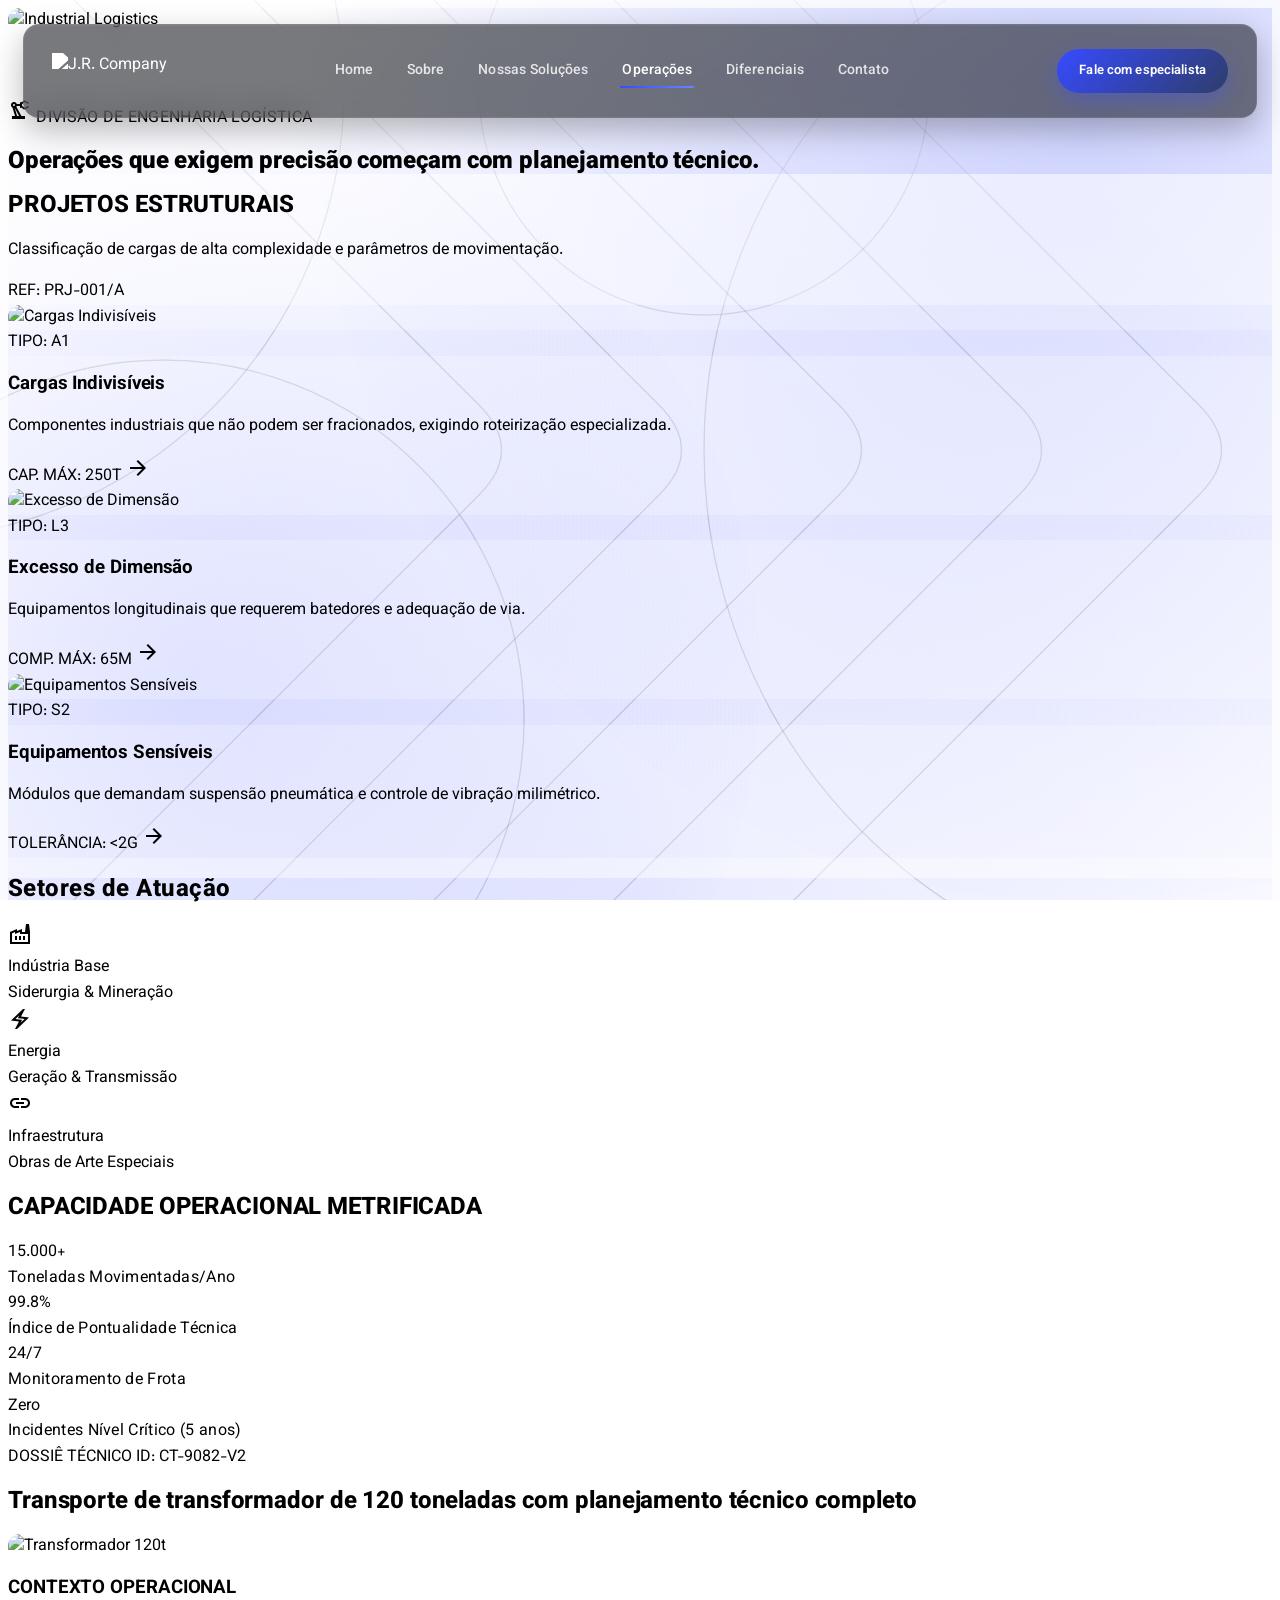
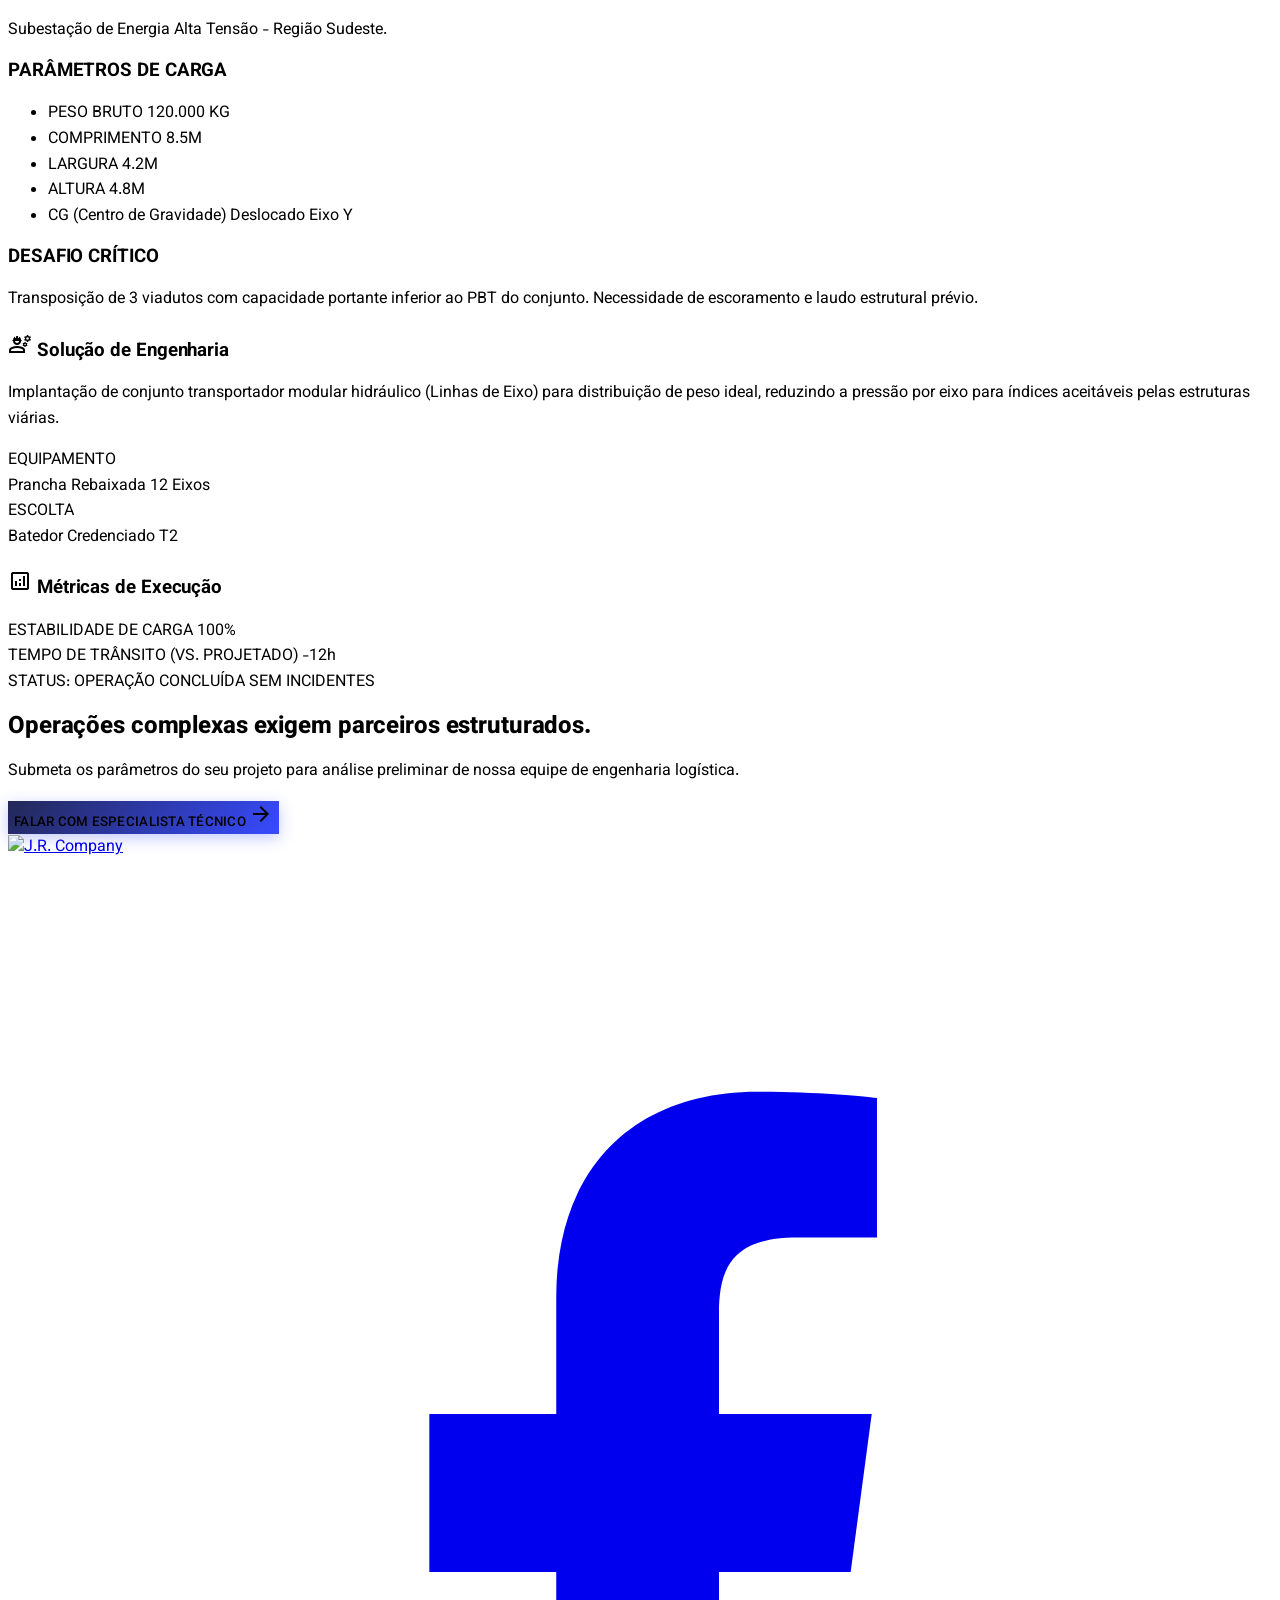
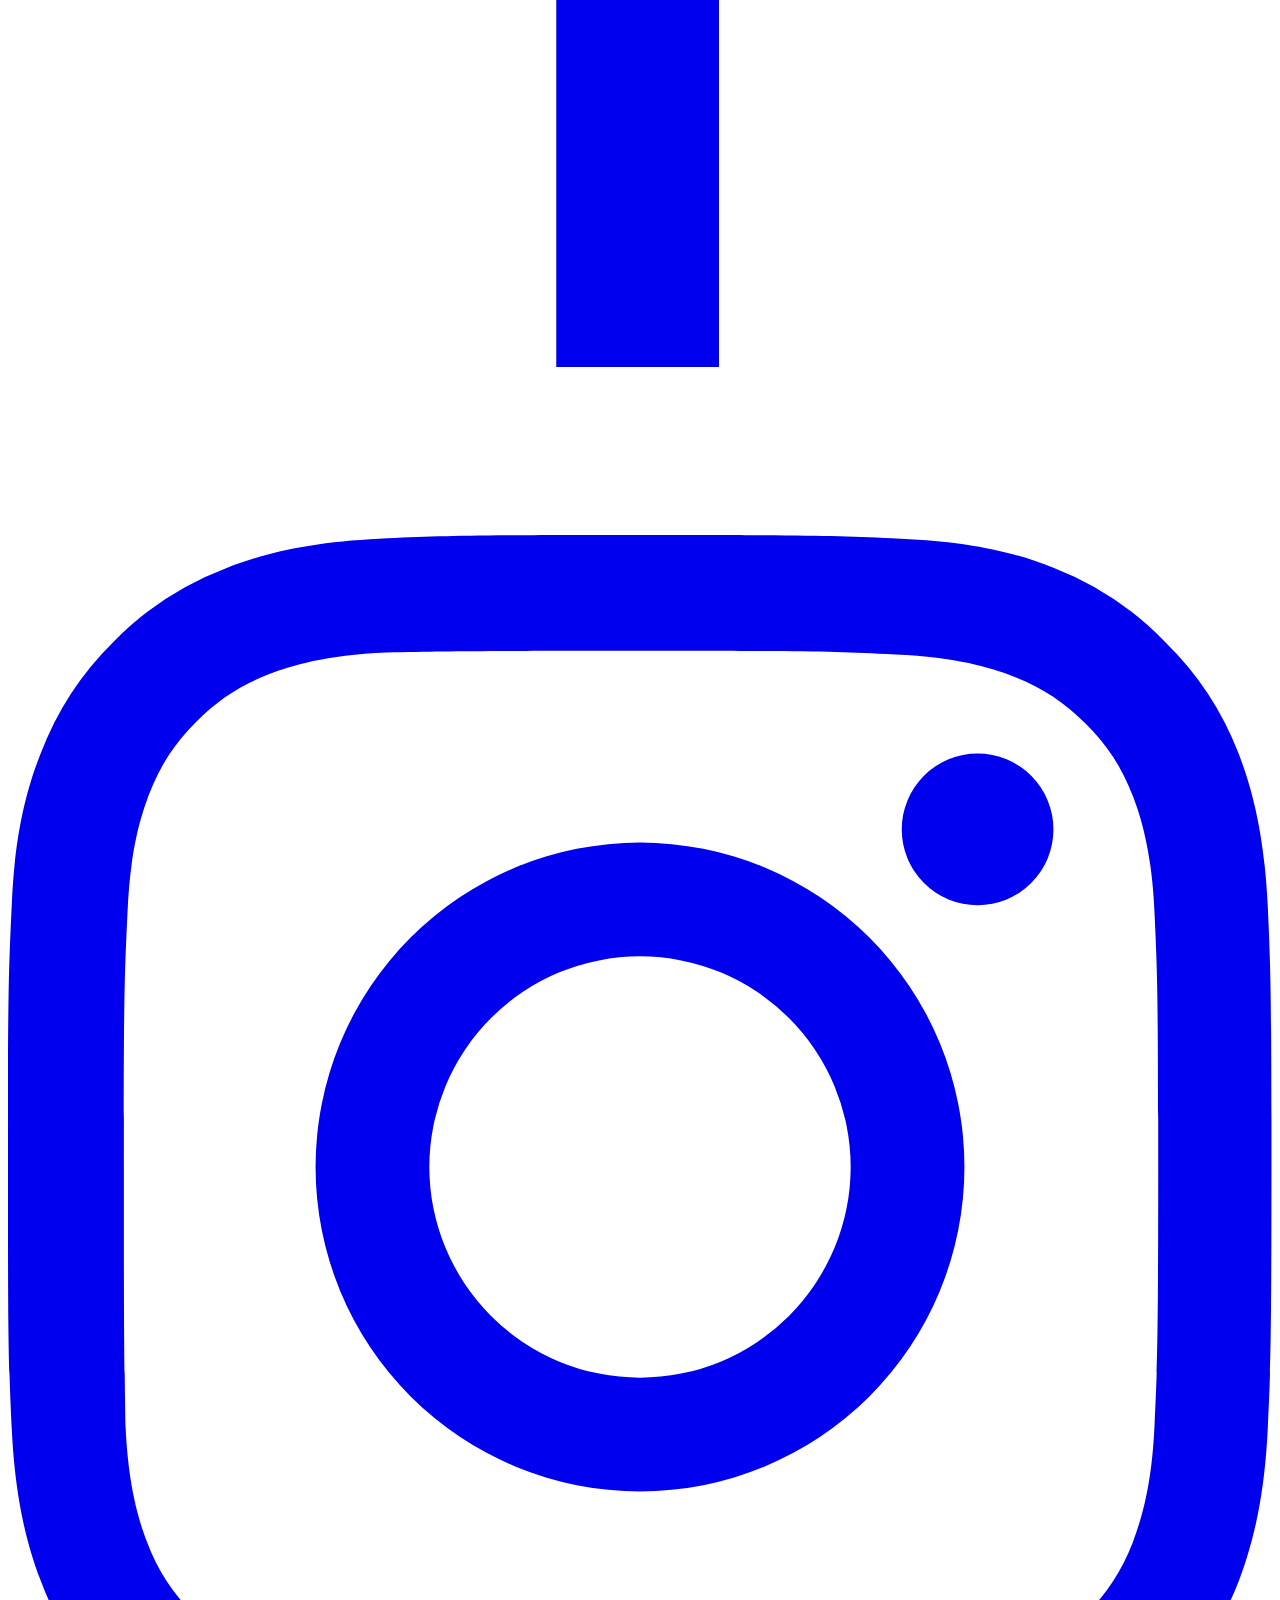
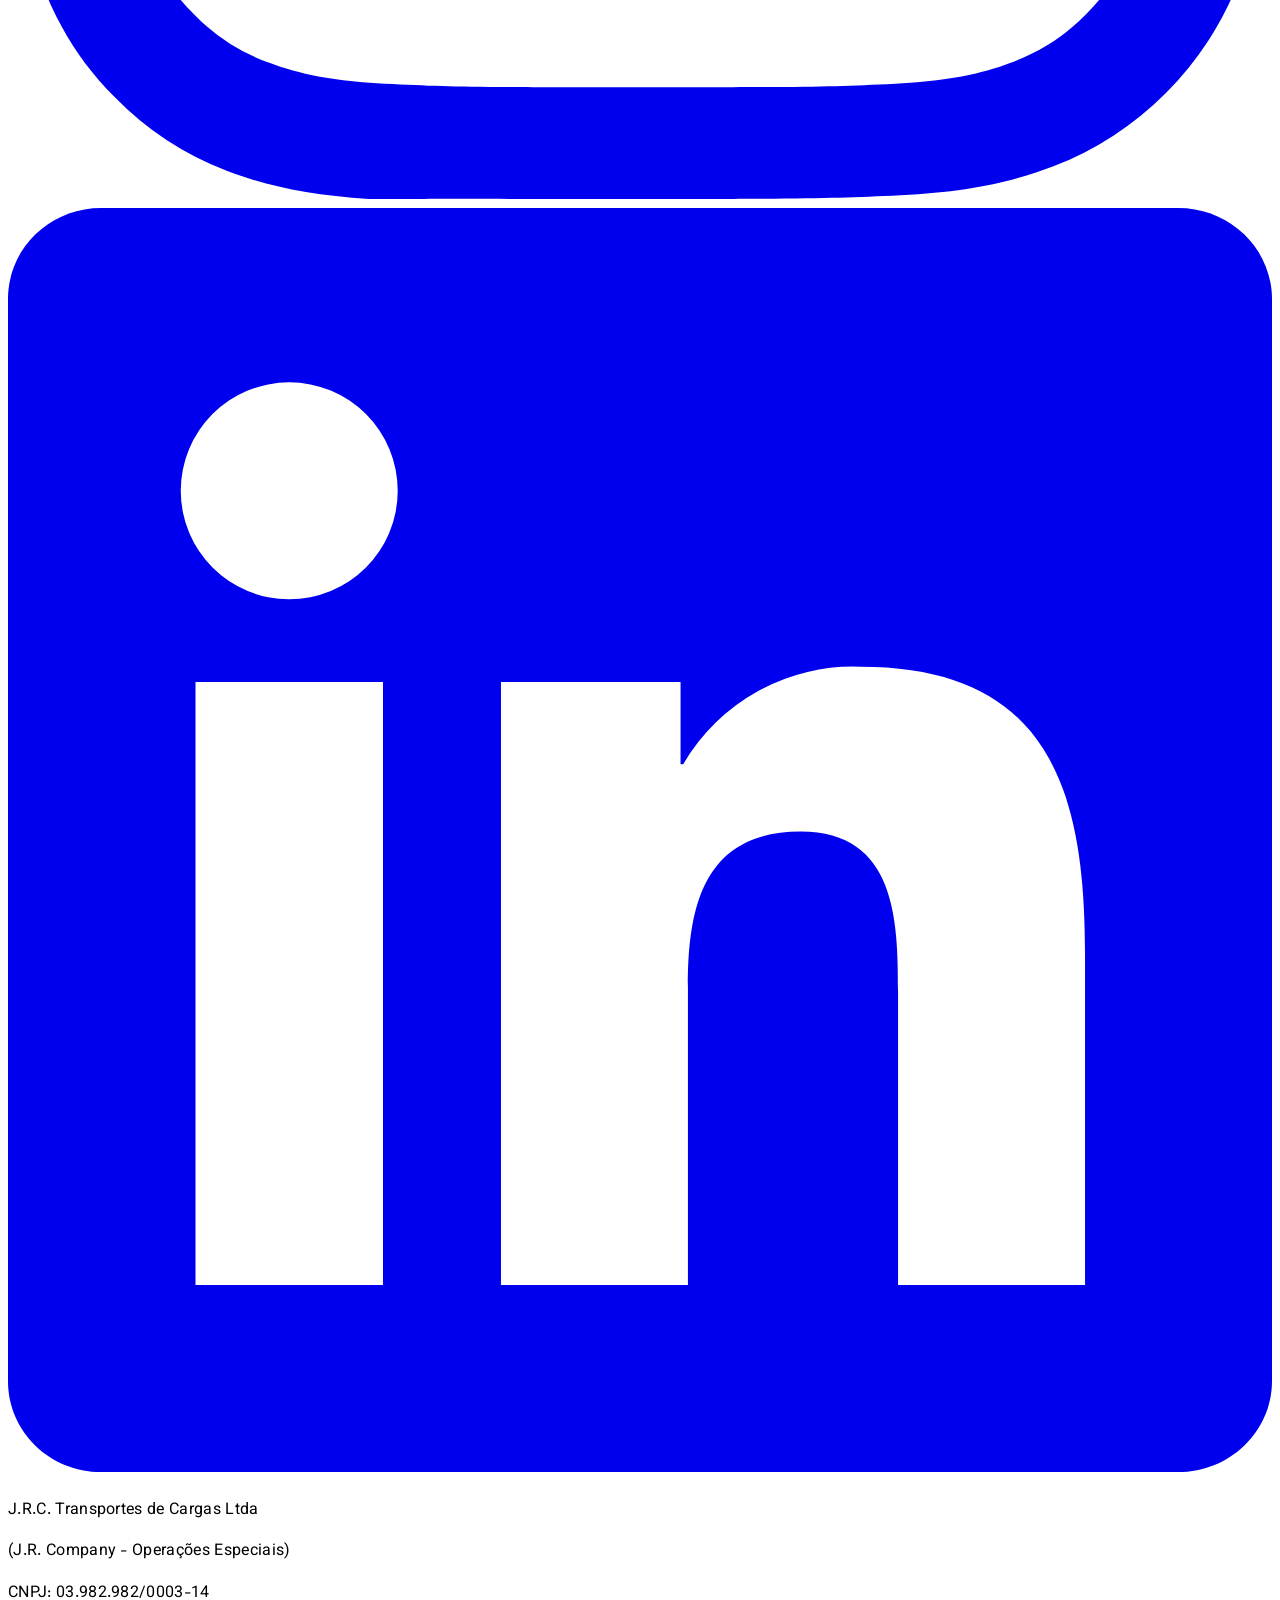
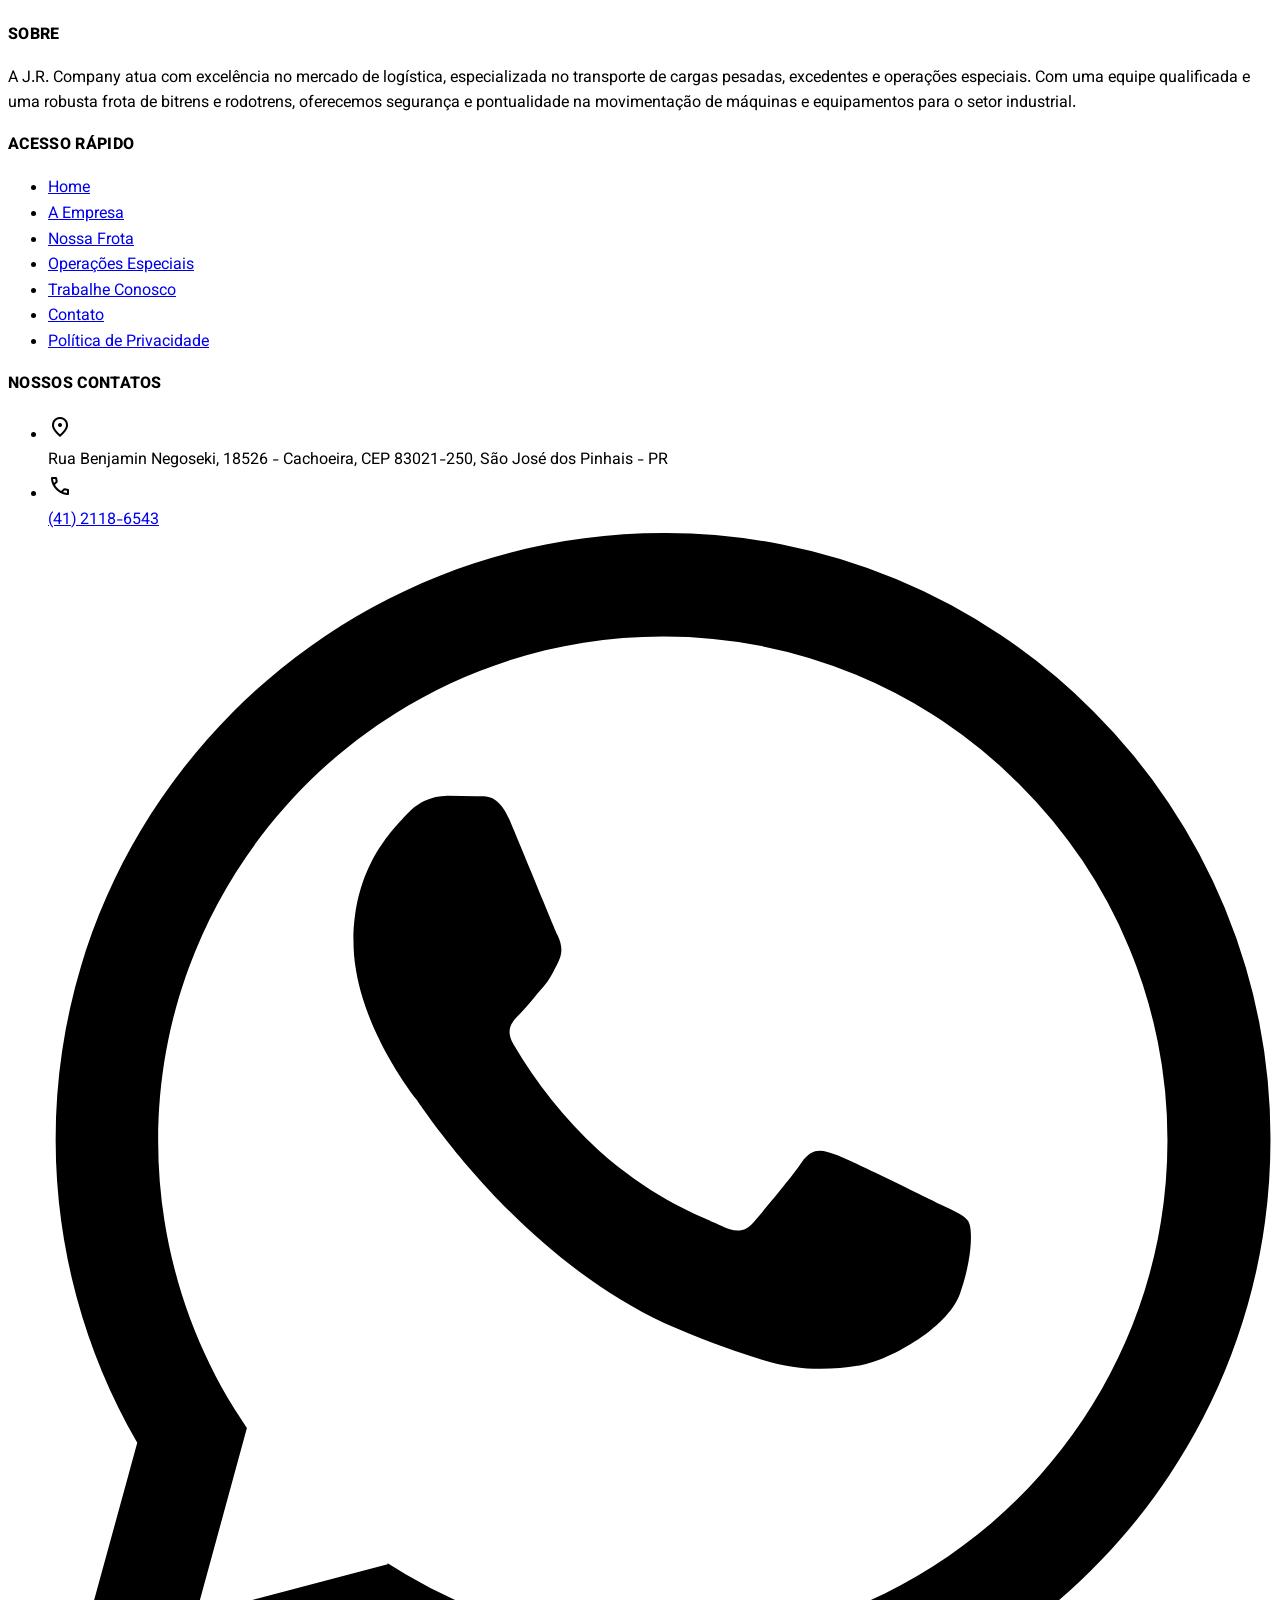
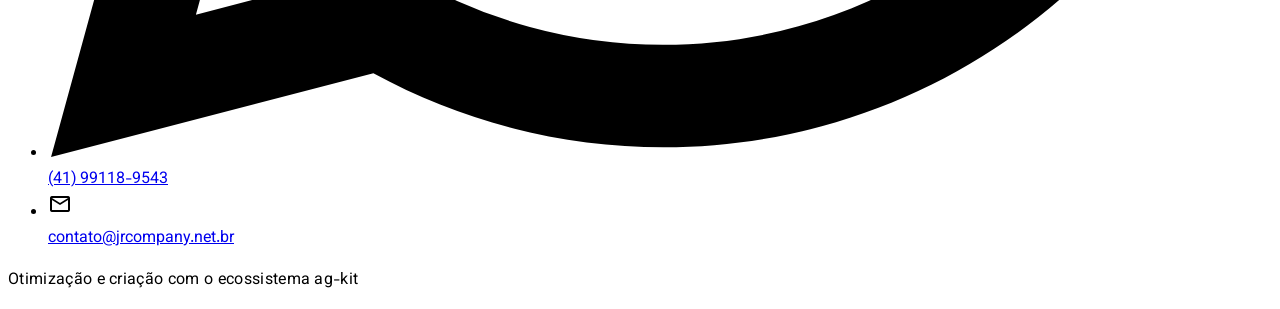
==== commit ab2e801e: "feat: implementa cabecalho flutuante premium, sistema de tipografia JRC e secao de precisao" ====
--- a/cases-operacoes.html
+++ b/cases-operacoes.html
@@ -10,6 +10,8 @@
 <link href="https://fonts.googleapis.com/css2?family=Space+Grotesk:wght@400;500;600;700&amp;family=Vazirmatn:wght@400;500;600;700;800;900&amp;display=swap" rel="stylesheet"/>
 <link href="https://fonts.googleapis.com/css2?family=Material+Symbols+Outlined:wght,FILL@100..700,0..1&amp;display=swap" rel="stylesheet"/>
 <link href="https://fonts.googleapis.com/css2?family=Material+Symbols+Outlined:wght,FILL@100..700,0..1&amp;display=swap" rel="stylesheet"/>
+<!-- JRC local typography system (display / body / technical) -->
+<link rel="stylesheet" href="fonts/jrc/typography.css"/>
 <script id="tailwind-config">
         tailwind.config = {
           darkMode: "class",
@@ -309,26 +311,304 @@
 <body class="antialiased min-h-screen flex flex-col">
     <!-- Detalhe da Logo como Marca d'água Moderna (Fixed) -->
     <div class="logo-floating-detail"></div>
-<!-- TopNavBar -->
-<nav class="bg-white dark:bg-slate-950 font-['Vazirmatn'] uppercase tracking-tighter text-sm font-semibold full-width top-0 sticky rounded-none border-b border-slate-200 dark:border-slate-800 z-50">
-<div class="flex justify-between items-center w-full px-8 py-4 max-w-[1440px] mx-auto">
-<a href="index.html" class="flex items-center"><img src="https://jrcompany.net.br/wp-content/uploads/2023/12/jcr-transportes-logo.png" alt="J.R. Company" class="h-10 w-auto"></a>
-<div class="hidden md:flex space-x-8 items-center">
-<a class="text-[#374BFF] border-b-2 border-[#374BFF] pb-1 hover:text-[#374BFF] transition-colors duration-200 opacity-80" href="#">Home</a>
-<a class="text-slate-900 dark:text-slate-300 hover:text-[#374BFF] transition-colors duration-200" href="#">A JR Company</a>
-<a class="text-slate-900 dark:text-slate-300 hover:text-[#374BFF] transition-colors duration-200" href="#">Soluções</a>
-<a class="text-slate-900 dark:text-slate-300 hover:text-[#374BFF] transition-colors duration-200" href="#">Operações</a>
-<a class="text-slate-900 dark:text-slate-300 hover:text-[#374BFF] transition-colors duration-200" href="#">Diferenciais</a>
-<a class="text-slate-900 dark:text-slate-300 hover:text-[#374BFF] transition-colors duration-200" href="#">Contato</a>
-</div>
-<div class="hidden md:flex items-center space-x-4">
-<button class="px-6 py-3 btn-gradient text-white rounded-full transition-colors uppercase tracking-widest text-xs font-bold" style="">Falar com especialista</button>
-</div>
-<button class="rounded-xl md:hidden text-slate-900 dark:text-white" style="">
-<span class="material-symbols-outlined" style="">menu</span>
-</button>
-</div>
+<!--
+  J.R. Company Premium Floating Header
+  Glassmorphism, floats over hero, fully responsive.
+  Drop-in component. Inject in <body> right after opening tag.
+-->
+<style>
+  /* === JR Floating Header === */
+  .jr-fh {
+    position: fixed;
+    top: 24px;
+    left: 50%;
+    transform: translateX(-50%);
+    width: calc(100% - 48px);
+    max-width: 1440px;
+    z-index: 1000;
+    background: rgba(10, 12, 18, 0.55);
+    -webkit-backdrop-filter: blur(14px) saturate(140%);
+    backdrop-filter: blur(14px) saturate(140%);
+    border: 1px solid rgba(255, 255, 255, 0.08);
+    border-radius: 16px;
+    box-shadow:
+      0 12px 32px rgba(0, 0, 0, 0.28),
+      0 1px 0 rgba(255, 255, 255, 0.05) inset;
+    font-family: 'Vazirmatn', sans-serif;
+    transition: top 280ms ease, background 280ms ease, box-shadow 280ms ease, width 280ms ease;
+  }
+  .jr-fh.scrolled {
+    top: 14px;
+    background: rgba(10, 12, 18, 0.78);
+    box-shadow: 0 10px 28px rgba(0, 0, 0, 0.45);
+  }
+  .jr-fh__inner {
+    display: flex;
+    align-items: center;
+    justify-content: space-between;
+    gap: 24px;
+    padding: 14px 28px;
+    min-height: 64px;
+  }
+  .jr-fh__logo {
+    display: inline-flex;
+    align-items: center;
+    flex-shrink: 0;
+    text-decoration: none;
+  }
+  .jr-fh__logo img {
+    height: 36px;
+    width: auto;
+    display: block;
+    filter: brightness(0) invert(1);
+    transition: opacity 200ms ease;
+  }
+  .jr-fh__logo:hover img { opacity: 0.85; }
+
+  .jr-fh__nav {
+    display: flex;
+    align-items: center;
+    gap: 30px;
+    flex: 1;
+    justify-content: center;
+  }
+  .jr-fh__nav a {
+    position: relative;
+    color: rgba(255, 255, 255, 0.82);
+    font-size: 14px;
+    font-weight: 500;
+    letter-spacing: 0.005em;
+    text-decoration: none;
+    padding: 8px 2px;
+    white-space: nowrap;
+    transition: color 200ms ease;
+  }
+  .jr-fh__nav a::after {
+    content: "";
+    position: absolute;
+    left: 0;
+    right: 0;
+    bottom: 2px;
+    height: 2px;
+    background: linear-gradient(90deg, #374BFF, #6B82FF);
+    border-radius: 2px;
+    transform: scaleX(0);
+    transform-origin: center;
+    transition: transform 250ms ease;
+  }
+  .jr-fh__nav a:hover { color: #ffffff; }
+  .jr-fh__nav a:hover::after,
+  .jr-fh__nav a.active::after { transform: scaleX(1); }
+  .jr-fh__nav a.active { color: #ffffff; }
+
+  .jr-fh__cta {
+    display: inline-flex;
+    align-items: center;
+    gap: 8px;
+    flex-shrink: 0;
+    background: linear-gradient(135deg, #374BFF 0%, #2E3D6B 100%);
+    color: #ffffff !important;
+    text-decoration: none;
+    padding: 12px 22px;
+    border-radius: 999px;
+    border: none;
+    font-family: inherit;
+    font-size: 13px;
+    font-weight: 600;
+    letter-spacing: 0.01em;
+    cursor: pointer;
+    white-space: nowrap;
+    box-shadow: 0 8px 20px rgba(55, 75, 255, 0.35);
+    transition: transform 200ms ease, box-shadow 200ms ease, filter 200ms ease;
+  }
+  .jr-fh__cta:hover {
+    transform: translateY(-1px);
+    filter: brightness(1.08);
+    box-shadow: 0 10px 26px rgba(55, 75, 255, 0.5);
+  }
+
+  .jr-fh__burger {
+    display: none;
+    background: transparent;
+    border: 1px solid rgba(255, 255, 255, 0.14);
+    color: #ffffff;
+    width: 42px;
+    height: 42px;
+    border-radius: 12px;
+    align-items: center;
+    justify-content: center;
+    cursor: pointer;
+    transition: background 200ms ease, border-color 200ms ease;
+  }
+  .jr-fh__burger:hover {
+    background: rgba(255, 255, 255, 0.06);
+    border-color: rgba(255, 255, 255, 0.22);
+  }
+  .jr-fh__burger .material-symbols-outlined { font-size: 22px; }
+
+  /* === Mobile menu overlay === */
+  .jr-fh-mobile {
+    position: fixed;
+    inset: 0;
+    z-index: 1100;
+    background: rgba(10, 12, 18, 0.96);
+    -webkit-backdrop-filter: blur(20px);
+    backdrop-filter: blur(20px);
+    display: flex;
+    flex-direction: column;
+    align-items: center;
+    justify-content: center;
+    gap: 22px;
+    opacity: 0;
+    visibility: hidden;
+    transition: opacity 280ms ease, visibility 280ms ease;
+    font-family: 'Vazirmatn', sans-serif;
+  }
+  .jr-fh-mobile.open { opacity: 1; visibility: visible; }
+  .jr-fh-mobile a {
+    color: #ffffff;
+    font-size: 22px;
+    font-weight: 600;
+    text-decoration: none;
+    letter-spacing: 0.01em;
+    transition: color 200ms ease;
+  }
+  .jr-fh-mobile a:hover { color: #6B82FF; }
+  .jr-fh-mobile .jr-fh__cta { margin-top: 12px; font-size: 14px; padding: 14px 28px; }
+  .jr-fh-mobile__close {
+    position: absolute;
+    top: 22px;
+    right: 22px;
+    background: transparent;
+    border: 1px solid rgba(255, 255, 255, 0.16);
+    color: #ffffff;
+    width: 44px;
+    height: 44px;
+    border-radius: 12px;
+    display: inline-flex;
+    align-items: center;
+    justify-content: center;
+    cursor: pointer;
+    transition: background 200ms ease;
+  }
+  .jr-fh-mobile__close:hover { background: rgba(255, 255, 255, 0.06); }
+  .jr-fh-mobile__logo {
+    position: absolute;
+    top: 26px;
+    left: 26px;
+  }
+  .jr-fh-mobile__logo img {
+    height: 32px;
+    filter: brightness(0) invert(1);
+  }
+
+  body.jr-fh-locked { overflow: hidden; }
+
+  /* === Responsive === */
+  @media (max-width: 1100px) {
+    .jr-fh__nav { gap: 22px; }
+    .jr-fh__nav a { font-size: 13px; }
+  }
+  @media (max-width: 980px) {
+    .jr-fh {
+      width: calc(100% - 32px);
+      top: 16px;
+      border-radius: 14px;
+    }
+    .jr-fh__inner { padding: 10px 16px; min-height: 58px; }
+    .jr-fh__nav,
+    .jr-fh__cta { display: none; }
+    .jr-fh__burger { display: inline-flex; }
+    .jr-fh__logo img { height: 32px; }
+  }
+</style>
+
+<nav class="jr-fh" id="jrFloatingHeader" aria-label="Navegação principal">
+  <div class="jr-fh__inner">
+    <a href="index.html" class="jr-fh__logo" aria-label="J.R. Company - Início">
+      <img src="https://jrcompany.net.br/wp-content/uploads/2023/12/jcr-transportes-logo.png" alt="J.R. Company" />
+    </a>
+    <div class="jr-fh__nav">
+      <a href="index.html" data-page="index.html">Home</a>
+      <a href="sobre.html" data-page="sobre.html">Sobre</a>
+      <a href="solucoes.html" data-page="solucoes.html">Nossas Soluções</a>
+      <a href="cases-operacoes.html" data-page="cases-operacoes.html">Operações</a>
+      <a href="diferenciais.html" data-page="diferenciais.html">Diferenciais</a>
+      <a href="fale-conosco.html" data-page="fale-conosco.html">Contato</a>
+    </div>
+    <a href="fale-conosco.html" class="jr-fh__cta">Fale com especialista</a>
+    <button class="jr-fh__burger" id="jrFhBurger" aria-label="Abrir menu" aria-expanded="false">
+      <span class="material-symbols-outlined">menu</span>
+    </button>
+  </div>
 </nav>
+
+<div class="jr-fh-mobile" id="jrFhMobile" role="dialog" aria-modal="true" aria-label="Menu de navegação">
+  <a href="index.html" class="jr-fh-mobile__logo" aria-label="J.R. Company - Início">
+    <img src="https://jrcompany.net.br/wp-content/uploads/2023/12/jcr-transportes-logo.png" alt="J.R. Company" />
+  </a>
+  <button class="jr-fh-mobile__close" id="jrFhMobileClose" aria-label="Fechar menu">
+    <span class="material-symbols-outlined">close</span>
+  </button>
+  <a href="index.html">Home</a>
+  <a href="sobre.html">Sobre</a>
+  <a href="solucoes.html">Nossas Soluções</a>
+  <a href="cases-operacoes.html">Operações</a>
+  <a href="diferenciais.html">Diferenciais</a>
+  <a href="fale-conosco.html">Contato</a>
+  <a href="fale-conosco.html" class="jr-fh__cta">Fale com especialista</a>
+</div>
+
+<script>
+(function () {
+  var header = document.getElementById('jrFloatingHeader');
+  var burger = document.getElementById('jrFhBurger');
+  var mobile = document.getElementById('jrFhMobile');
+  var closeBtn = document.getElementById('jrFhMobileClose');
+
+  function onScroll() {
+    if (!header) return;
+    if (window.scrollY > 30) header.classList.add('scrolled');
+    else header.classList.remove('scrolled');
+  }
+  window.addEventListener('scroll', onScroll, { passive: true });
+  onScroll();
+
+  function openMenu() {
+    if (!mobile) return;
+    mobile.classList.add('open');
+    document.body.classList.add('jr-fh-locked');
+    if (burger) burger.setAttribute('aria-expanded', 'true');
+  }
+  function closeMenu() {
+    if (!mobile) return;
+    mobile.classList.remove('open');
+    document.body.classList.remove('jr-fh-locked');
+    if (burger) burger.setAttribute('aria-expanded', 'false');
+  }
+  if (burger) burger.addEventListener('click', openMenu);
+  if (closeBtn) closeBtn.addEventListener('click', closeMenu);
+  if (mobile) {
+    mobile.querySelectorAll('a').forEach(function (a) {
+      a.addEventListener('click', closeMenu);
+    });
+  }
+  document.addEventListener('keydown', function (e) {
+    if (e.key === 'Escape') closeMenu();
+  });
+
+  // Mark active page
+  try {
+    var path = (window.location.pathname.split('/').pop() || 'index.html').toLowerCase();
+    if (!path) path = 'index.html';
+    document.querySelectorAll('.jr-fh__nav a').forEach(function (a) {
+      var dp = (a.getAttribute('data-page') || '').toLowerCase();
+      if (dp === path) a.classList.add('active');
+    });
+  } catch (e) {}
+})();
+</script>
+
 <main class="flex-grow w-full max-w-[1440px] mx-auto">
 <!-- HERO SECTION -->
 <section class="relative w-full min-h-[614px] bg-on-surface flex items-end border-b border-outline-variant blueprint-dark-bg overflow-hidden">
--- a/fonts/jrc/typography.css
+++ b/fonts/jrc/typography.css
@@ -0,0 +1,245 @@
+/* =====================================================================
+   JRC TYPOGRAPHY SYSTEM
+   J.R. Company — premium industrial / logistics brand
+   ---------------------------------------------------------------------
+   This file is the single source of truth for typography across the
+   site. Drop your font files into the same folder (fonts/jrc/) using
+   the names declared below, or update the file names here.
+
+   Roles:
+     --font-display    : industrial/condensed bold — titles, hero, cards
+     --font-body       : clean light/regular — paragraphs, nav, buttons
+     --font-technical  : uppercase, wide-tracked — eyebrows & badges
+   ===================================================================== */
+
+/* ---------- 1. @font-face DECLARATIONS ---------- */
+
+/* --- DISPLAY (headings, hero, section titles, card titles) --- */
+@font-face {
+        font-family: "JRC Display";
+        src: url("./jrc-display.woff2") format("woff2"),
+                 url("./jrc-display.woff")  format("woff"),
+                 url("./jrc-display.ttf")   format("truetype"),
+                 url("./jrc-display.otf")   format("opentype");
+        font-weight: 700 900;
+        font-style: normal;
+        font-display: swap;
+}
+
+/* --- BODY (paragraphs, cards, descriptions, nav, buttons) --- */
+@font-face {
+        font-family: "JRC Body";
+        src: url("./jrc-body.woff2") format("woff2"),
+                 url("./jrc-body.woff")  format("woff"),
+                 url("./jrc-body.ttf")   format("truetype"),
+                 url("./jrc-body.otf")   format("opentype");
+        font-weight: 300 500;
+        font-style: normal;
+        font-display: swap;
+}
+
+/* --- TECHNICAL (eyebrows, badges, small uppercase labels) --- */
+@font-face {
+        font-family: "JRC Technical";
+        src: url("./jrc-technical.woff2") format("woff2"),
+                 url("./jrc-technical.woff")  format("woff"),
+                 url("./jrc-technical.ttf")   format("truetype"),
+                 url("./jrc-technical.otf")   format("opentype");
+        font-weight: 500 700;
+        font-style: normal;
+        font-display: swap;
+}
+
+/* ---------- 2. LEGACY ALIAS (PHASE 2 — UNCOMMENT AFTER FONTS DROPPED IN) ----------
+   The current site uses 'Vazirmatn' in many inline styles, including a
+   few inline `style="... !important"` rules that external CSS cannot
+   override. Re-declaring Vazirmatn as a local @font-face is the cleanest
+   way to upgrade those styles without rewriting every component.
+
+   Phase 1 (now, BEFORE you copy fonts into this folder):
+     Keep this block COMMENTED OUT. The site keeps using Google's
+     Vazirmatn and looks unchanged. The new local roles (JRC Display /
+     Body / Technical) silently 404 and fall back through the CSS
+     variable stack to Vazirmatn, which is still loaded from Google.
+
+   Phase 2 (after you copy fonts):
+     Uncomment the two @font-face blocks below. The legacy Vazirmatn
+     calls in the HTML will now resolve to your local industrial
+     display / body files automatically.
+   ------------------------------------------------------------------ */
+/*
+@font-face {
+        font-family: "Vazirmatn";
+        src: url("./jrc-display.woff2") format("woff2"),
+                 url("./jrc-display.woff")  format("woff"),
+                 url("./jrc-display.ttf")   format("truetype"),
+                 url("./jrc-display.otf")   format("opentype");
+        font-weight: 700 900;
+        font-style: normal;
+        font-display: swap;
+}
+@font-face {
+        font-family: "Vazirmatn";
+        src: url("./jrc-body.woff2") format("woff2"),
+                 url("./jrc-body.woff")  format("woff"),
+                 url("./jrc-body.ttf")   format("truetype"),
+                 url("./jrc-body.otf")   format("opentype");
+        font-weight: 100 600;
+        font-style: normal;
+        font-display: swap;
+}
+*/
+
+/* ---------- 3. DESIGN TOKENS ---------- */
+:root {
+        --font-display:   "JRC Display", "Vazirmatn", "Inter", system-ui,
+                                          -apple-system, "Segoe UI", Roboto, sans-serif;
+        --font-body:      "JRC Body", "Vazirmatn", "Inter", system-ui,
+                                          -apple-system, "Segoe UI", Roboto, sans-serif;
+        --font-technical: "JRC Technical", "JetBrains Mono", "JRC Display",
+                                          "Vazirmatn", ui-monospace, "SF Mono", Menlo,
+                                          Consolas, monospace;
+}
+
+/* ---------- 4. GLOBAL DEFAULTS ---------- */
+html,
+body {
+        font-family: var(--font-body);
+        font-weight: 400;
+        line-height: 1.6;
+        -webkit-font-smoothing: antialiased;
+        -moz-osx-font-smoothing: grayscale;
+        text-rendering: optimizeLegibility;
+}
+
+/* ---------- 5. HEADINGS — DISPLAY FONT ---------- */
+h1, h2, h3, h4, h5, h6,
+.display-title, .hero-title, .section-title, .card-title,
+.solution-title, .feature-title {
+        font-family: var(--font-display);
+        font-weight: 800;
+        line-height: 1.05;
+        letter-spacing: -0.005em;
+}
+
+h1, .hero-title, .display-title {
+        font-weight: 900;
+        line-height: 0.95;
+}
+
+h2, .section-title {
+        font-weight: 800;
+        line-height: 1.0;
+}
+
+h3, .card-title, .solution-title {
+        font-weight: 700;
+        line-height: 1.1;
+}
+
+/* Uppercase titles get a slight tracking boost for premium feel */
+.upper, [class*="uppercase"],
+[style*="text-transform: uppercase"],
+[style*="text-transform:uppercase"] {
+        letter-spacing: 0.02em;
+}
+
+/* ---------- 6. EYEBROW / TECHNICAL LABELS ---------- */
+.eyebrow, .badge, .technical-label, .label-small,
+.kicker, .section-eyebrow, .pill-label {
+        font-family: var(--font-technical);
+        text-transform: uppercase;
+        font-weight: 600;
+        letter-spacing: 0.22em;
+        line-height: 1.2;
+}
+
+/* ---------- 7. NAVIGATION ---------- */
+header nav a,
+.nav-link,
+.site-nav a,
+.main-nav a {
+        font-family: var(--font-body);
+        font-weight: 500;
+        letter-spacing: 0.04em;
+}
+
+/* ---------- 8. BUTTONS / CTAs ---------- */
+button,
+.btn, .cta,
+[role="button"],
+input[type="button"],
+input[type="submit"] {
+        font-family: var(--font-body);
+        font-weight: 500;
+        letter-spacing: 0.02em;
+}
+
+/* ---------- 9. STATS (the 24+, 67M+, 83+, 3457 row) ---------- */
+.stat, .stat-number,
+[class*="stat-num"],
+[class*="-stat"] .number,
+.metric-number {
+        font-family: var(--font-display);
+        font-weight: 900;
+        letter-spacing: -0.01em;
+        line-height: 1;
+}
+
+/* ---------- 10. BODY TEXT ---------- */
+p, li, dd,
+.body-text, .description, .card-description,
+.feature-text, .footer-text, .blog-summary {
+        font-family: var(--font-body);
+        font-weight: 400;
+        line-height: 1.6;
+}
+
+/* ---------- 11. STEP NUMBERS (e.g. "01.") ---------- */
+.step-number, .step-num,
+[class*="step-"] .number,
+[class*="step-"] .num {
+        font-family: var(--font-display);
+        font-weight: 900;
+        letter-spacing: -0.02em;
+        line-height: 1;
+}
+
+/* ---------- 12. PRESERVE ICON FONT ---------- */
+.material-symbols-outlined,
+[class*="material-symbols"] {
+        font-family: 'Material Symbols Outlined' !important;
+        font-weight: normal !important;
+        letter-spacing: normal !important;
+        text-transform: none !important;
+}
+
+/* ---------- 13. RESPONSIVE TYPOGRAPHY ---------- */
+@media (max-width: 1024px) {
+        h1, .hero-title, .display-title { line-height: 0.98; }
+}
+
+@media (max-width: 768px) {
+        h1, .hero-title, .display-title {
+                letter-spacing: 0;
+                line-height: 1.0;
+        }
+        .eyebrow, .badge, .technical-label,
+        .kicker, .section-eyebrow {
+                letter-spacing: 0.18em;
+        }
+}
+
+@media (max-width: 480px) {
+        h1, .hero-title, .display-title {
+                letter-spacing: 0.005em;
+                line-height: 1.05;
+                word-break: keep-all;
+                overflow-wrap: break-word;
+        }
+        .eyebrow, .badge, .technical-label,
+        .kicker, .section-eyebrow {
+                letter-spacing: 0.12em;
+        }
+        body { font-size: 16px; }
+}
